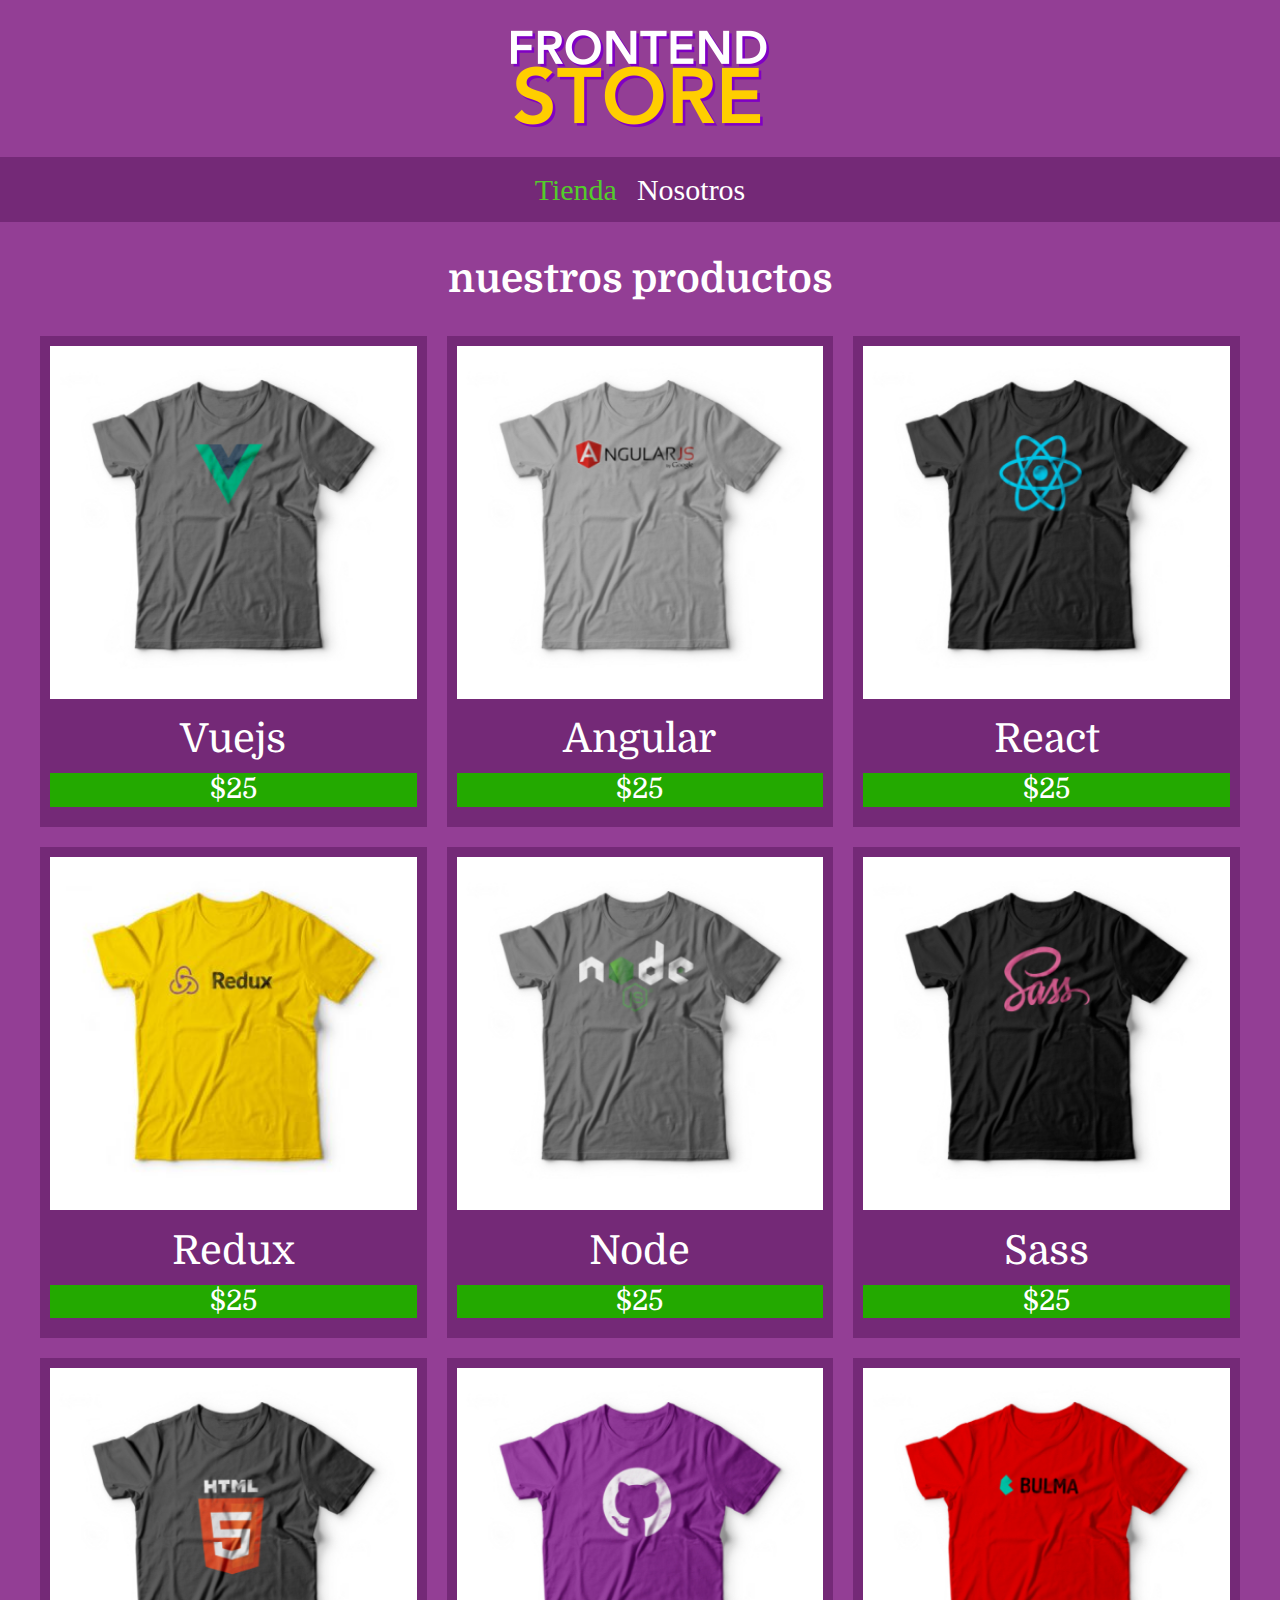
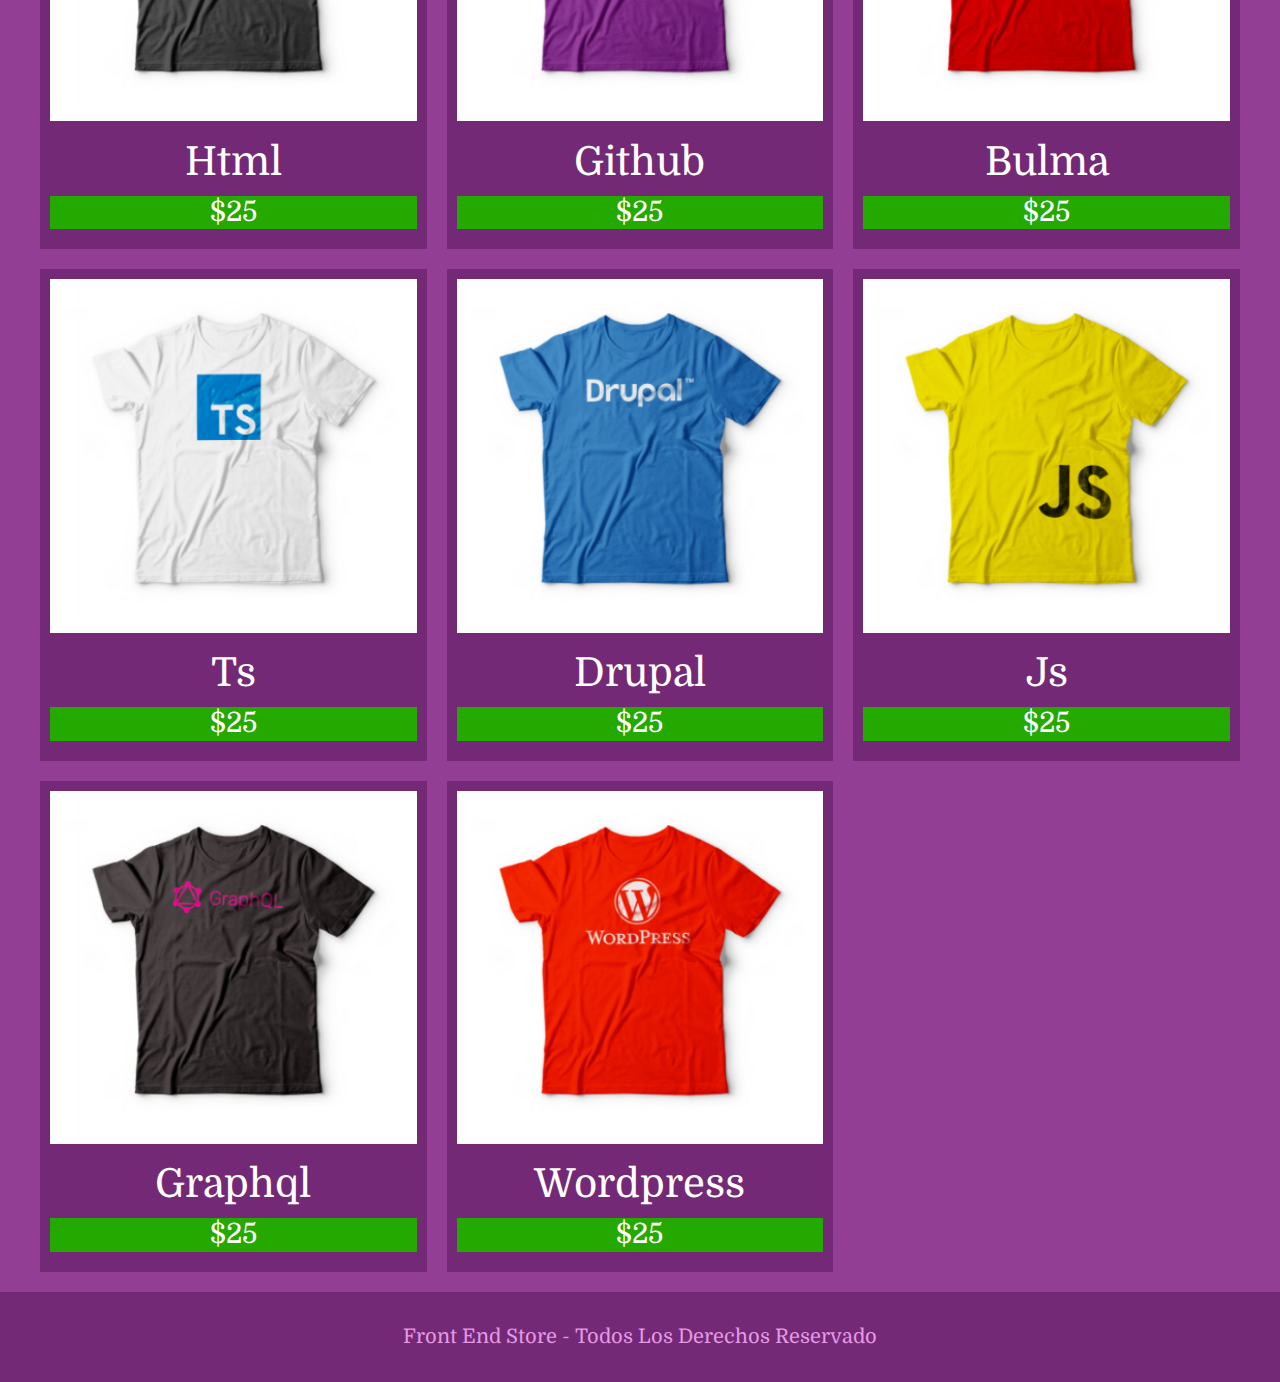
==== index.html @ a5ae7e07 "v1.9 se reparo el codigo de productos" ====
<!doctype html>
<html lang="en">
<head>
    <meta charset="UTF-8">
    <meta name="viewport"
          content="width=device-width, user-scalable=no, initial-scale=1.0, maximum-scale=1.0, minimum-scale=1.0">
    <meta http-equiv="X-UA-Compatible" content="ie=edge">
    <title>TiendaKbrona</title>
    <link rel="stylesheet" href="css/normalize.css">
    <link rel="preconnect" href="https://fonts.googleapis.com">
    <link rel="preconnect" href="https://fonts.gstatic.com" crossorigin>
    <link href="https://fonts.googleapis.com/css2?family=Domine:wght@400..700&display=swap" rel="stylesheet">
    <link rel="stylesheet" href="css/style.css">

</head>
<body>
    <header class="header">
        <a href="index.html"></a>
        <img class="header_logo" src="img/logo.png" alt="Logotipo">
    </header>
    <nav class="navegacion">
        <a class="navegacion__enlace navegacion__enlace--activo" href="index.html">tienda</a>
        <a class="navegacion__enlace" href="nosotros.html">nosotros</a>
    </nav>
    <main class="contenedor">
        <h1>nuestros productos</h1>
<!--        inicon de grid-->
        <div class="grid">
<!--            inicion de productos-->
            <div class="producto">
                <a href="producto.html">
                    <img class="producto__imagen" src="img/1.jpg" alt="camisa">
                    <div class="producto__informacion">
                        <p class="producto__nombre">Vuejs</p>
                        <p class="producto__precio">$25</p>
                    </div>
                </a>
            </div> <!--.producto-->
            <div class="producto">
                <a href="producto.html">
                    <img class="producto__imagen" src="img/2.jpg" alt="camisa">
                    <div class="producto__informacion">
                        <p class="producto__nombre">angular</p>
                        <p class="producto__precio">$25</p>
                    </div>
                </a>
            </div> <!--.producto-->
            <div class="producto">
                <a href="producto.html">
                    <img class="producto__imagen" src="img/3.jpg" alt="camisa">
                    <div class="producto__informacion">
                        <p class="producto__nombre">react</p>
                        <p class="producto__precio">$25</p>
                    </div>
                </a>
            </div> <!--.producto-->
            <div class="producto">
                <a href="producto.html">
                    <img class="producto__imagen" src="img/4.jpg" alt="camisa">
                    <div class="producto__informacion">
                        <p class="producto__nombre">redux</p>
                        <p class="producto__precio">$25</p>
                    </div>
                </a>
            </div> <!--.producto-->
            <div class="producto">
                <a href="producto.html">
                    <img class="producto__imagen" src="img/5.jpg" alt="camisa">
                    <div class="producto__informacion">
                        <p class="producto__nombre">node</p>
                        <p class="producto__precio">$25</p>
                    </div>
                </a>
            </div> <!--.producto-->
            <div class="producto">
                <a href="producto.html">
                    <img class="producto__imagen" src="img/6.jpg" alt="camisa">
                    <div class="producto__informacion">
                        <p class="producto__nombre">sass</p>
                        <p class="producto__precio">$25</p>
                    </div>
                </a>
            </div> <!--.producto-->
            <div class="producto">
                <a href="producto.html">
                    <img class="producto__imagen" src="img/7.jpg" alt="camisa">
                    <div class="producto__informacion">
                        <p class="producto__nombre">html</p>
                        <p class="producto__precio">$25</p>
                    </div>
                </a>
            </div> <!--.producto-->
            <div class="producto">
                <a href="producto.html">
                    <img class="producto__imagen" src="img/8.jpg" alt="camisa">
                    <div class="producto__informacion">
                        <p class="producto__nombre">github</p>
                        <p class="producto__precio">$25</p>
                    </div>
                </a>
            </div> <!--.producto-->
            <div class="producto">
                <a href="producto.html">
                    <img class="producto__imagen" src="img/9.jpg" alt="camisa">
                    <div class="producto__informacion">
                        <p class="producto__nombre">bulma</p>
                        <p class="producto__precio">$25</p>
                    </div>
                </a>
            </div> <!--.producto-->
            <div class="producto">
                <a href="producto.html">
                    <img class="producto__imagen" src="img/10.jpg" alt="camisa">
                    <div class="producto__informacion">
                        <p class="producto__nombre">ts</p>
                        <p class="producto__precio">$25</p>
                    </div>
                </a>
            </div> <!--.producto-->
            <div class="producto">
                <a href="producto.html">
                    <img class="producto__imagen" src="img/11.jpg" alt="camisa">
                    <div class="producto__informacion">
                        <p class="producto__nombre">drupal</p>
                        <p class="producto__precio">$25</p>
                    </div>
                </a>
            </div> <!--.producto-->
            <div class="producto">
                <a href="producto.html">
                    <img class="producto__imagen" src="img/12.jpg" alt="camisa">
                    <div class="producto__informacion">
                        <p class="producto__nombre">js</p>
                        <p class="producto__precio">$25</p>
                    </div>
                </a>
            </div> <!--.producto-->
            <div class="producto">
                <a href="producto.html">
                    <img class="producto__imagen" src="img/13.jpg" alt="camisa">
                    <div class="producto__informacion">
                        <p class="producto__nombre">graphql</p>
                        <p class="producto__precio">$25</p>
                    </div>
                </a>
            </div> <!--.producto-->
            <div class="producto">
                <a href="producto.html">
                    <img class="producto__imagen" src="img/14.jpg" alt="camisa">
                    <div class="producto__informacion">
                        <p class="producto__nombre">wordpress</p>
                        <p class="producto__precio">$25</p>
                    </div>
                </a>
            </div> <!--.producto-->
<!--            fin de productos-->
<!--             fin de grid-->
        </div>
    </main>
    <footer class="footer">
        <p class="footer_text">Front end store - Todos los derechos reservado</p>
    </footer>
</body>
</html>
---- css/style.css ----
:root{
    --fondo: #ca79ca;
    --fondo1: #933e95;
    --fondo2: #742977;
    --fondo3: #e499e4;
    --fondo4: #e499e4;
    --complemento1: #53cc2b;
    --complemento2: #23a900;
    --complemento3: #b2ffb0;
    --resaltado1: #b2ffb0;
    --resaltado2: #004a00;
}
/* apply a natural box layout model to all elements, but allowing components to change */
html {
    box-sizing: border-box;
    font-size: 62.5%;
}
*, *:before, *:after {
    box-sizing: inherit;
}
body{
    background-color: var(--fondo1);
    font-size: 1.5rem;
    line-height: 1.5;
}
 p{
    font-size: 1.8rem;
 }
 a{
     text-decoration: none;
 }
 img{
     max-width: 100%;
 }
 .contenedor{
     max-width: 120rem;
     margin: 0 auto;
     text-align: center;
 }
 /*default color*/
 h1,h2,h3,p{
     color: white;

     font-family: "Domine", serif;
     font-optical-sizing: auto;
     /*font-weight: <weight>;*/
     font-style: normal;

 }
 h1 {
     font-size: 4rem;
 }
 h2{
     font-size: 3.2rem;
 }
 h3{
     font-size: 2.4rem;
 }
/* header*/
.header{
    display: flex;
    justify-content: center;
}
.footer{
    background-color: var(--fondo2);
    padding: 1rem 0;
    margin-top: 2rem;
    text-align: center;

}
.footer_text{
    color: var(--fondo4);
    font-size: 2rem;
    text-transform: capitalize;
}
.header_logo{
    margin: 3rem 0;
}
/** Navegacion n**/
.navegacion{
    background-color: var(--fondo2);
    padding: 1rem;
    display: flex;
    justify-content: center;
    gap: 2rem;
    text-transform: capitalize;
}
.navegacion__enlace{
    color: white;
    font-size: 3rem;
}
.navegacion__enlace--activo,
.navegacion__enlace:hover{
    color: var(--complemento1);
    background-color: var(--fondo2);
}
/* grid*/
.grid{
    display: grid;
    grid-template-columns: repeat(2, 1fr);
    gap: 2rem;
    /*column-gap: 2rem;*/
    /*row-gap: 2rem;*/
}
@media (min-width: 768px){
    .grid{
        grid-template-columns: repeat(3, 1fr);

    }
}
/* productos */
.producto{
    background-color: var(--fondo2);
    padding: 1rem;
}
.producto__imagen{
    width: 100%;
}
.producto__informacion{

}
.producto__nombre{
    font-size: 4rem;
}
.producto__precio{
    font-size: 2.8rem;
    background-color: var(--complemento2);
}
.producto__precio:hover{
    background-color: var(--resaltado1);
    color: var(--resaltado2);
}

.producto__precio,
.producto__nombre{
    margin: 1rem 0;
    text-transform: capitalize;
    text-align: center;
    line-height: 1.2;
}
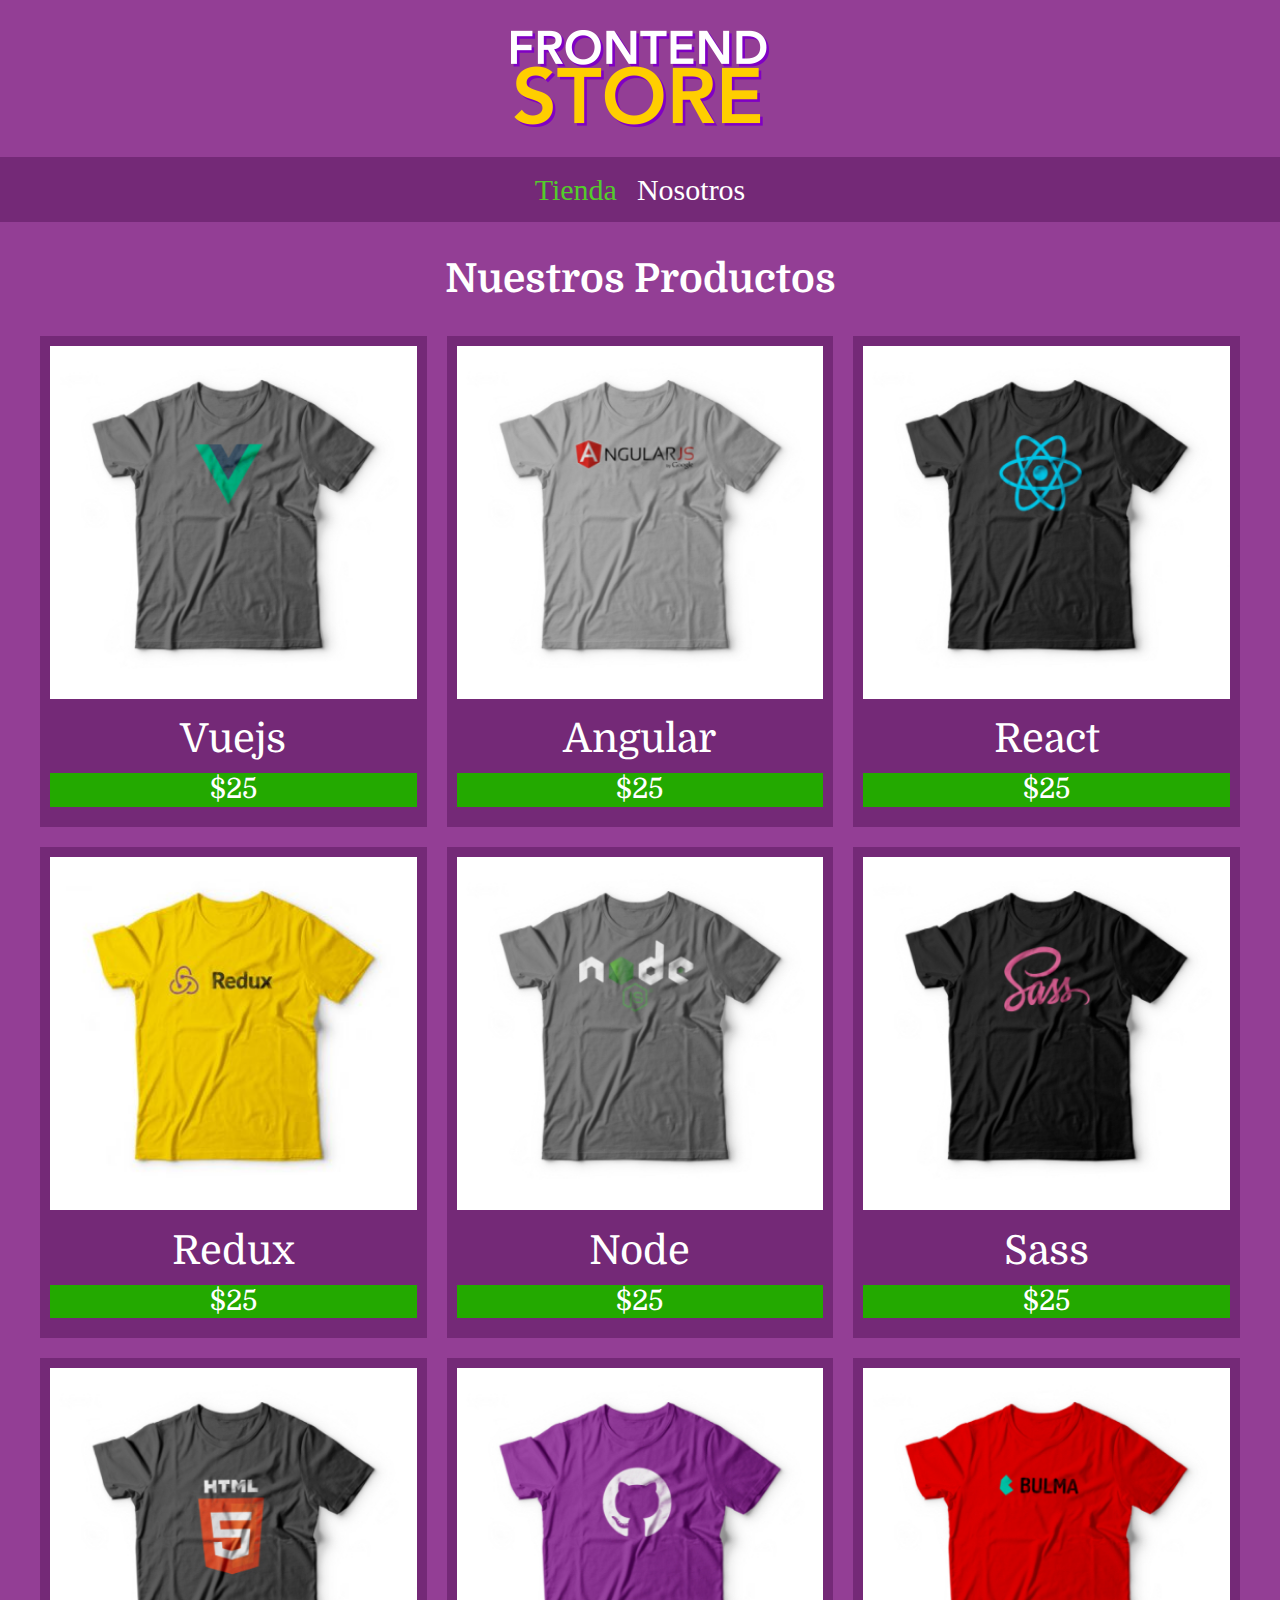
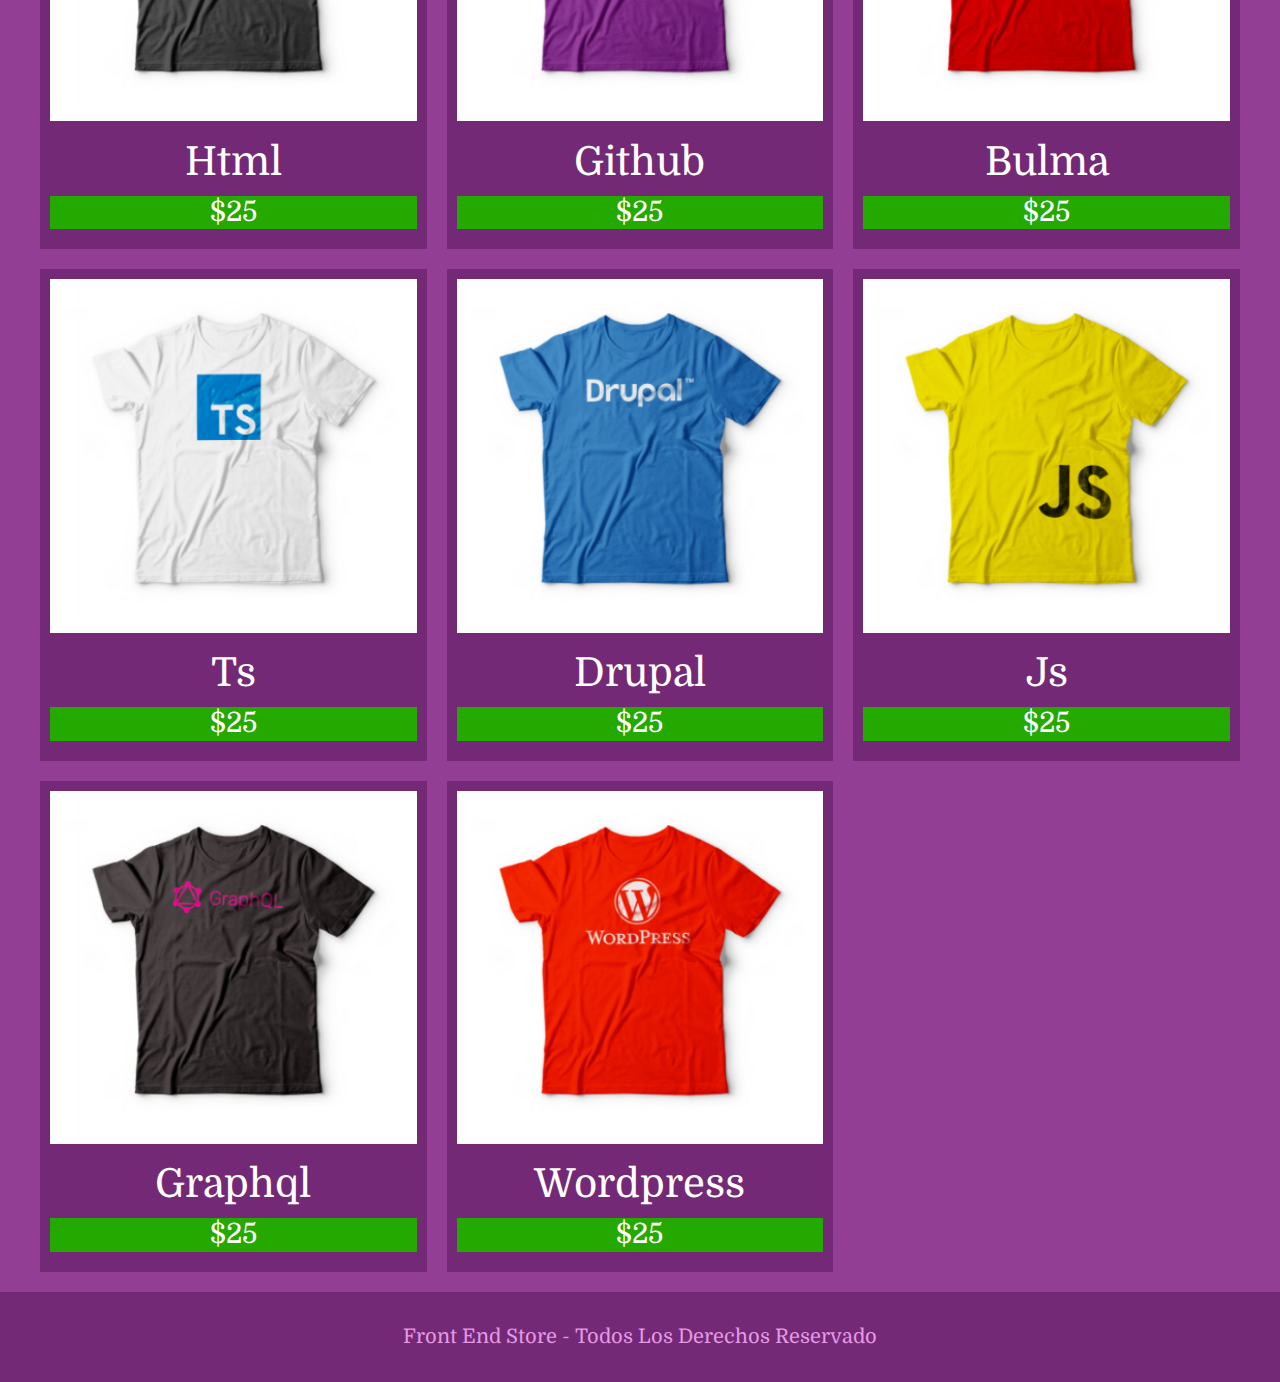
==== commit 9d9e2daa: "v1.0.1 se arreglo media querie en telefono" ====
--- a/index.html
+++ b/index.html
@@ -23,7 +23,7 @@
         <a class="navegacion__enlace" href="nosotros.html">nosotros</a>
     </nav>
     <main class="contenedor">
-        <h1>nuestros productos</h1>
+        <h1 class="tts">nuestros productos</h1>
 <!--        inicon de grid-->
         <div class="grid">
 <!--            inicion de productos-->
--- a/css/style.css
+++ b/css/style.css
@@ -36,6 +36,7 @@
      max-width: 120rem;
      margin: 0 auto;
      text-align: center;
+     text-transform: capitalize;
  }
  /*default color*/
  h1,h2,h3,p{
@@ -107,6 +108,23 @@
         grid-template-columns: repeat(3, 1fr);
 
     }
+    .producto__nombre{
+        font-size: 4rem;
+    }
+    .producto__precio{
+        font-size: 2.8rem;
+    }
+}
+@media (max-width: 400px){
+    .producto__nombre{
+        font-size: 2.5rem;
+    }
+    .producto__precio{
+        font-size: 1.9rem;
+    }
+    .tts{
+        font-size: 3rem;
+    }
 }
 /* productos */
 .producto{
@@ -120,10 +138,10 @@
 
 }
 .producto__nombre{
-    font-size: 4rem;
+    /*font-size: 2rem;*/
 }
 .producto__precio{
-    font-size: 2.8rem;
+    /*font-size: 2.8rem;*/
     background-color: var(--complemento2);
 }
 .producto__precio:hover{
@@ -134,7 +152,6 @@
 .producto__precio,
 .producto__nombre{
     margin: 1rem 0;
-    text-transform: capitalize;
     text-align: center;
     line-height: 1.2;
 }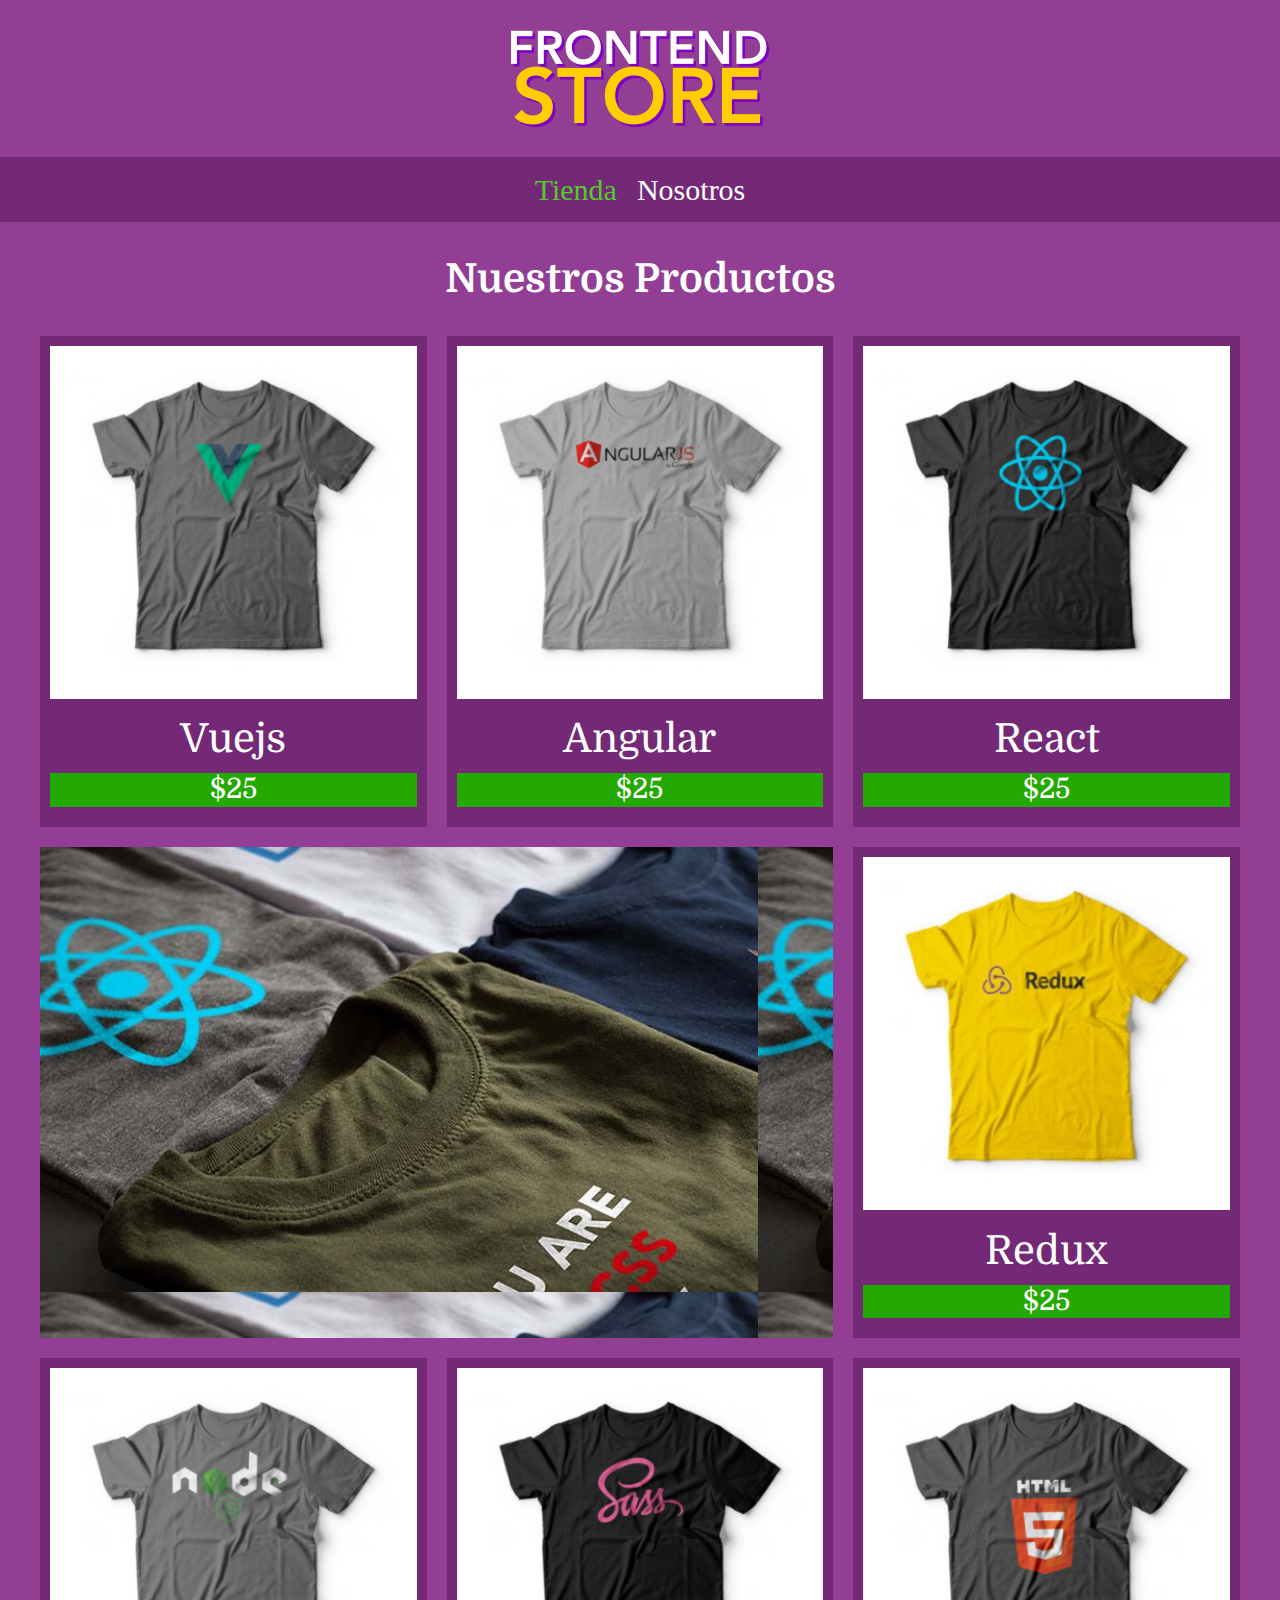
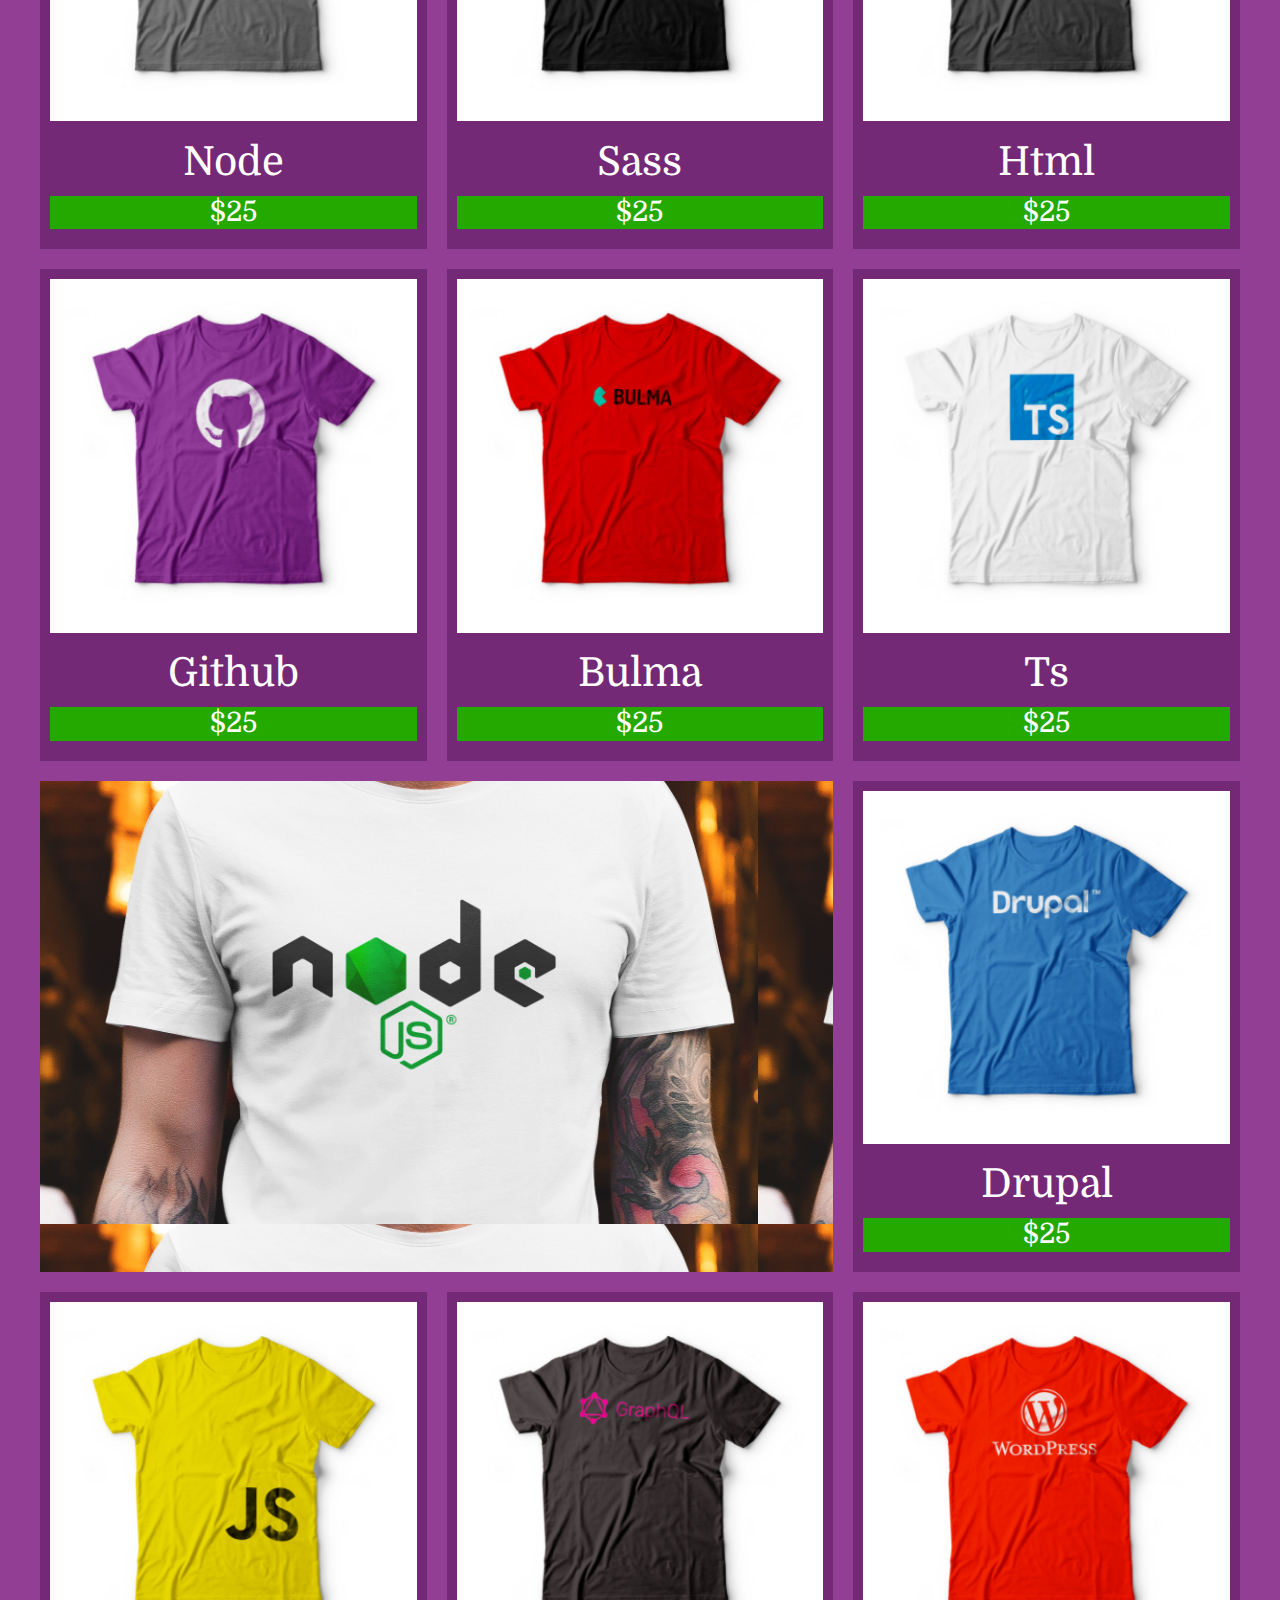
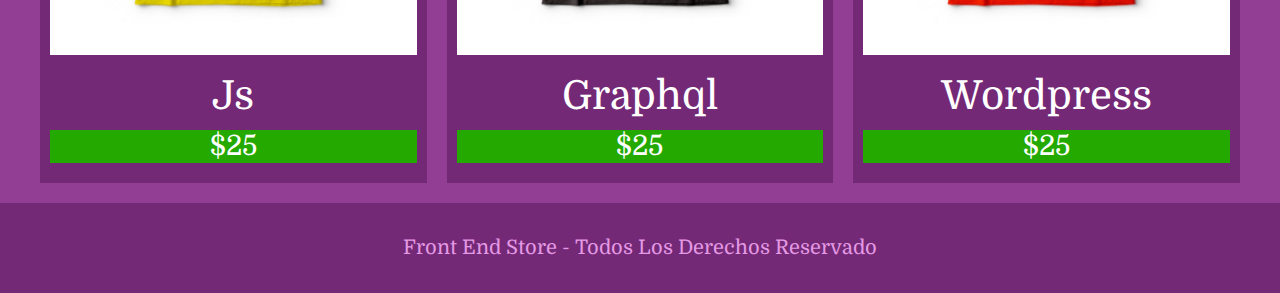
==== commit 5d319525: "v1.0.2 se arreglaron los graficos" ====
--- a/index.html
+++ b/index.html
@@ -154,6 +154,8 @@
                 </a>
             </div> <!--.producto-->
 <!--            fin de productos-->
+            <div class="grafico grafico--camisas"></div>
+            <div class="grafico grafico--node"></div>
 <!--             fin de grid-->
         </div>
     </main>
--- a/css/style.css
+++ b/css/style.css
@@ -154,4 +154,26 @@
     margin: 1rem 0;
     text-align: center;
     line-height: 1.2;
-}+}
+/*graficos*/
+.grafico{
+    min-height: 30rem;
+}
+.grafico--camisas{
+    grid-row: 2/3;
+    grid-column: 1/3;
+    background-image: url("../img/grafico1.jpg");
+
+}
+.grafico--node{
+    grid-row: 5/6;
+
+    grid-column: 1/3;
+    background-image: url("../img/grafico2.jpg");
+}
+@media (min-width: 768px){
+    .grafico--node{
+        grid-row: 5/6;
+        grid-column: 1/3;
+    }
+}
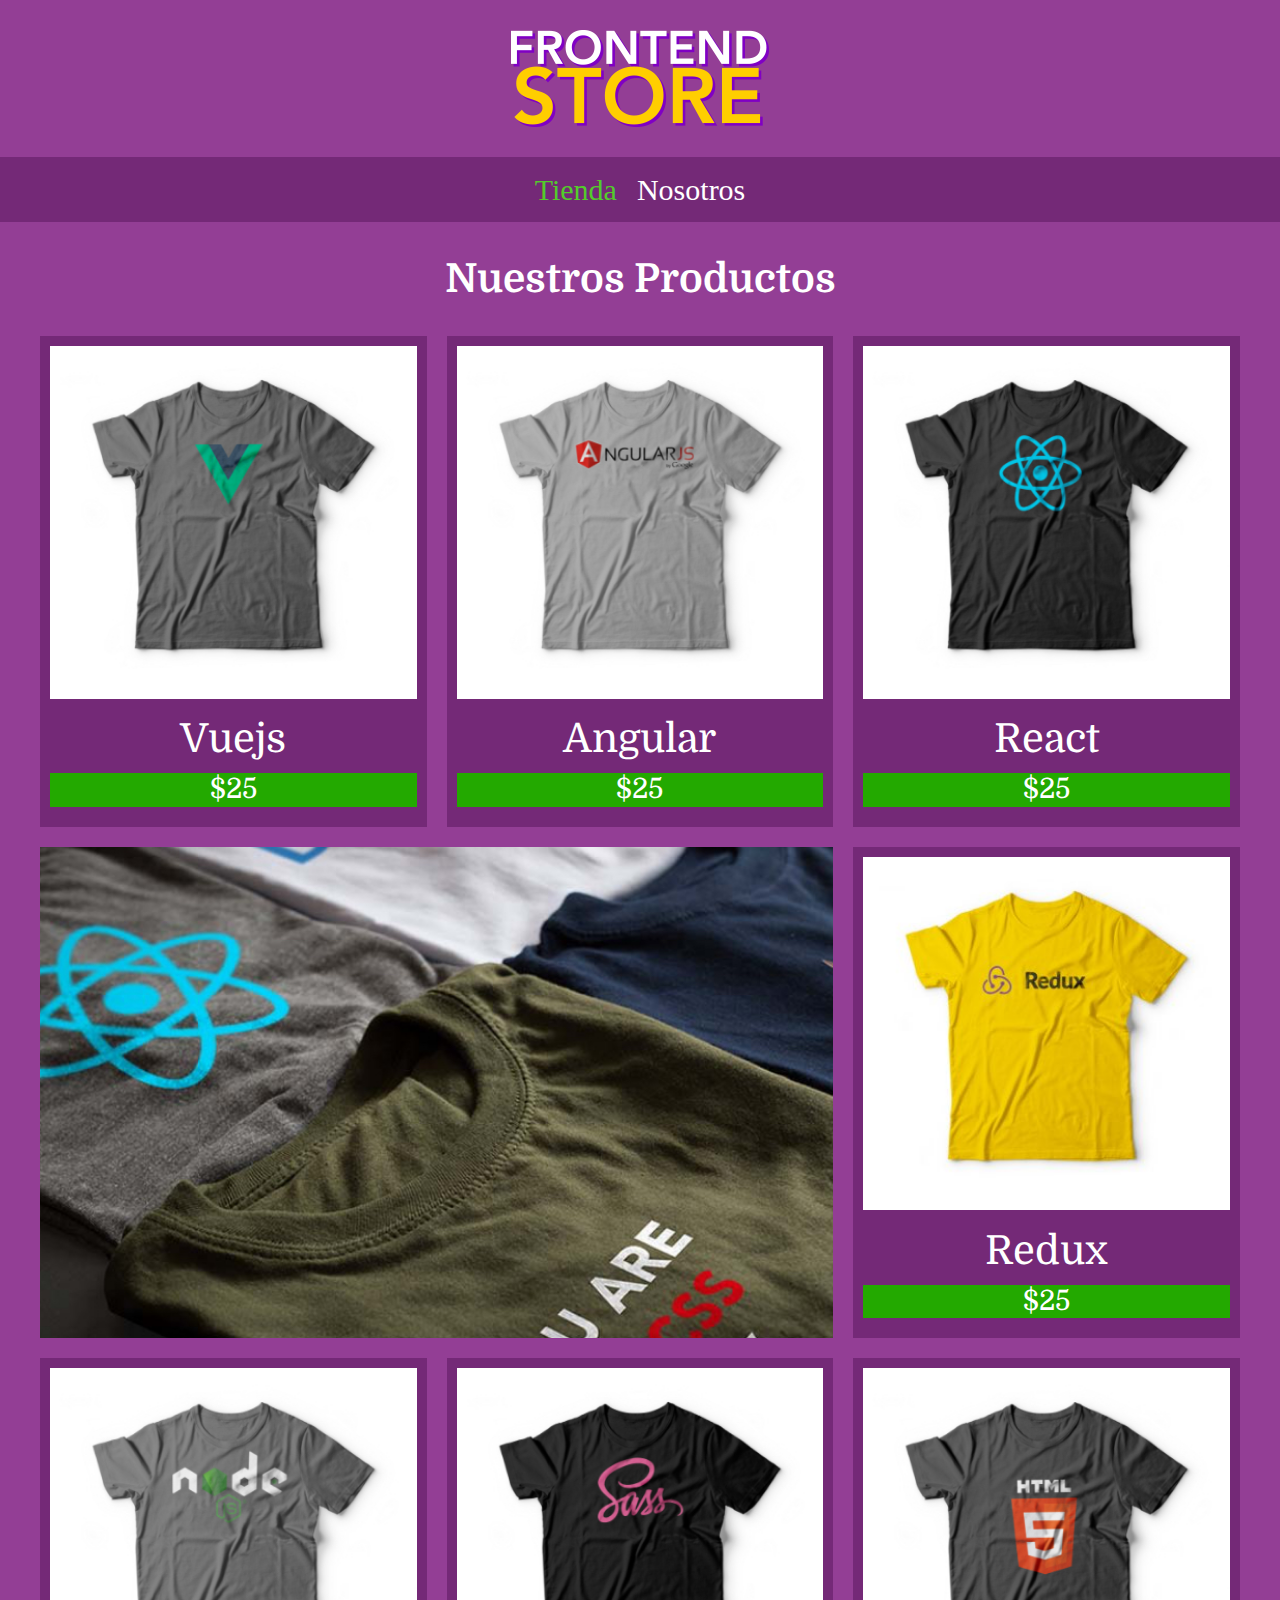
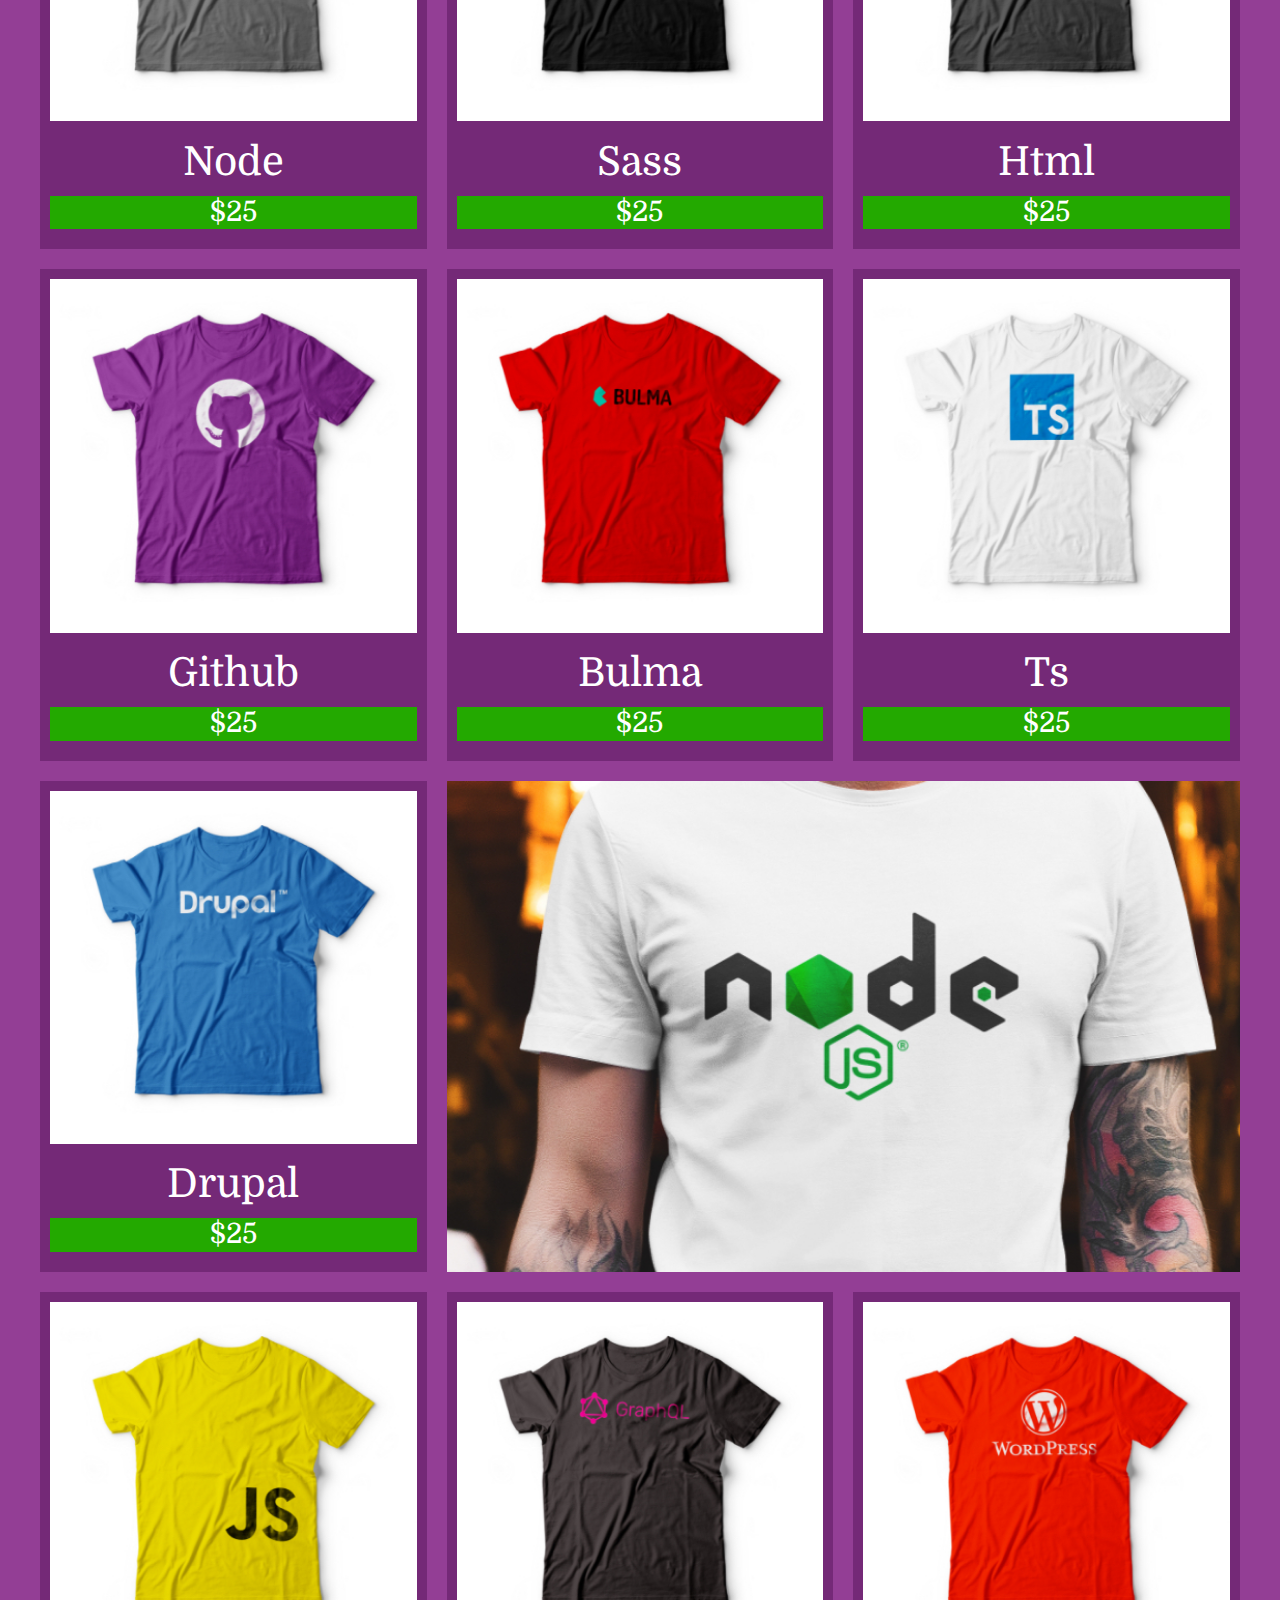
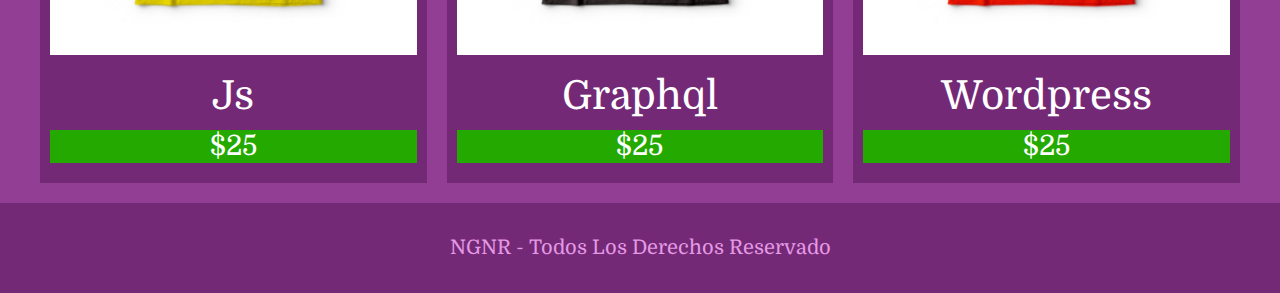
==== commit 520b0f05: "v1.0.3 se movieron las imagenes de graficos" ====
--- a/index.html
+++ b/index.html
@@ -160,7 +160,7 @@
         </div>
     </main>
     <footer class="footer">
-        <p class="footer_text">Front end store - Todos los derechos reservado</p>
+        <p class="footer_text">NGNR - Todos los derechos reservado</p>
     </footer>
 </body>
 </html>--- a/css/style.css
+++ b/css/style.css
@@ -158,22 +158,34 @@
 /*graficos*/
 .grafico{
     min-height: 30rem;
+    background-repeat: no-repeat;
+    background-size: cover;
 }
 .grafico--camisas{
-    grid-row: 2/3;
-    grid-column: 1/3;
     background-image: url("../img/grafico1.jpg");
 
 }
+@media (max-width: 400px){
+    .grafico--camisas{
+        grid-row: 2/3;
+        grid-column: 1/3;
+    }
+    .grafico--node{
+        grid-row: 7/8;
+        grid-column: 1/3;
+    }
+}
 .grafico--node{
-    grid-row: 5/6;
 
-    grid-column: 1/3;
     background-image: url("../img/grafico2.jpg");
 }
 @media (min-width: 768px){
-    .grafico--node{
-        grid-row: 5/6;
+    .grafico--camisas{
+        grid-row: 2/3;
         grid-column: 1/3;
     }
+    .grafico--node{
+        grid-column: 2/4;
+        grid-row: 5/6;
+    }
 }
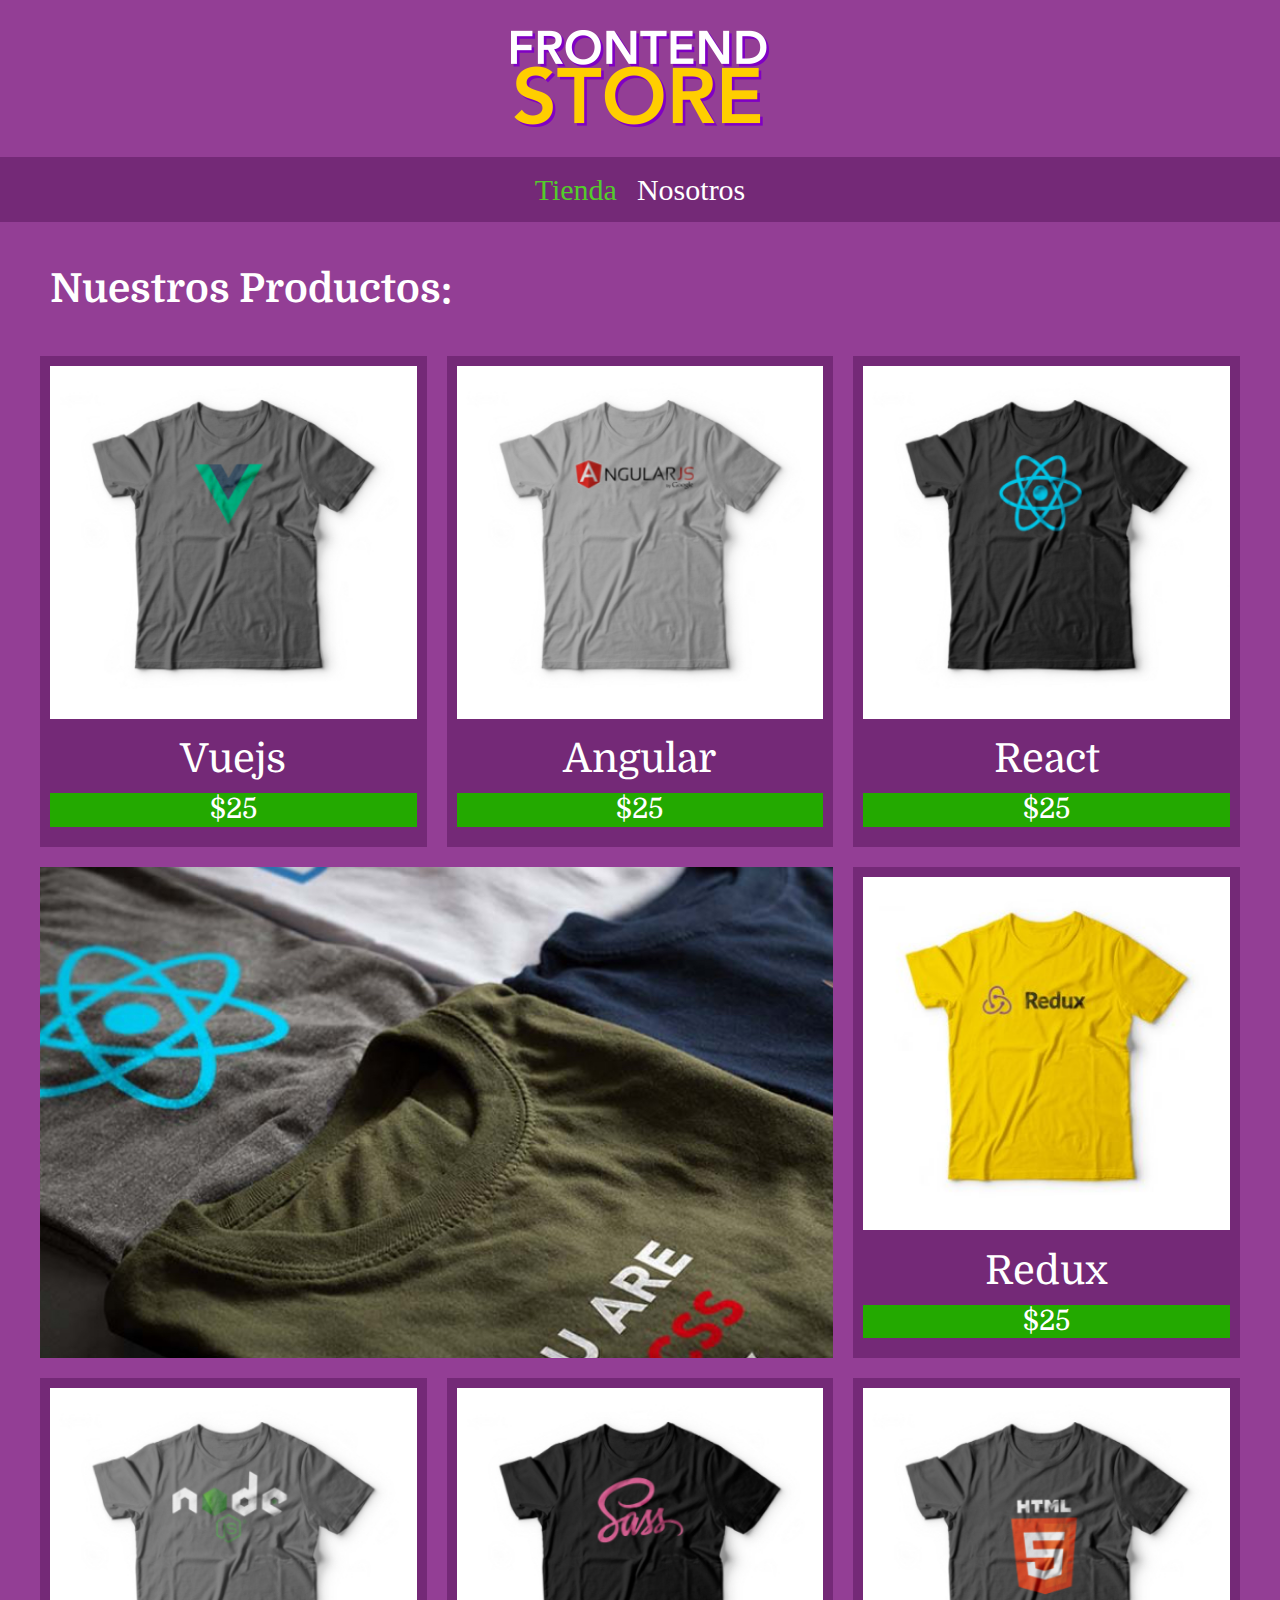
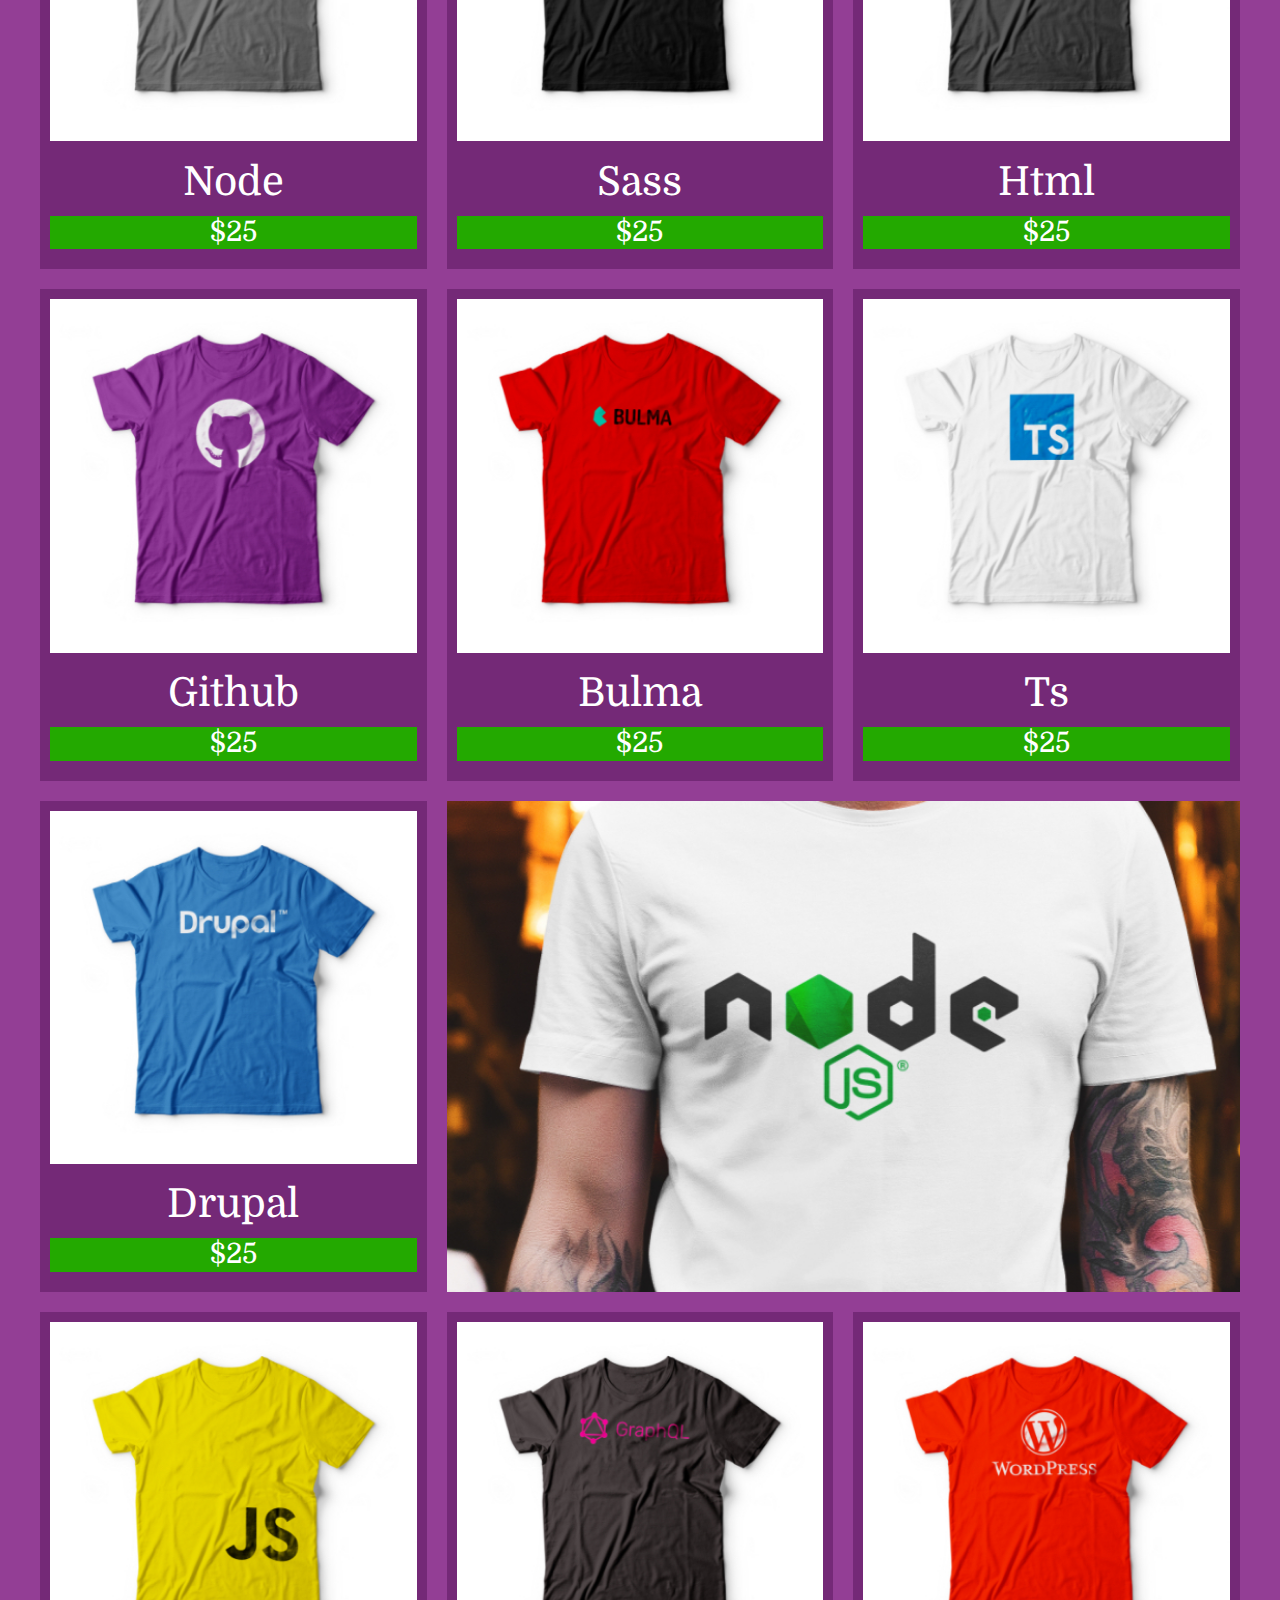
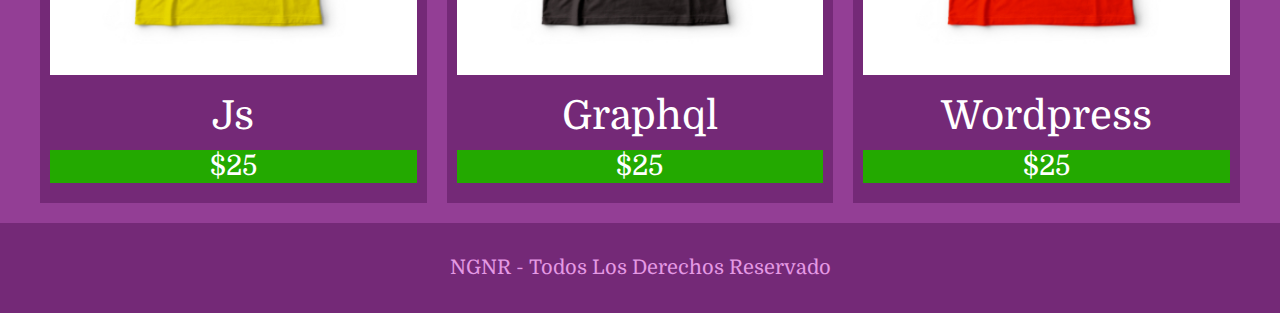
==== commit 1c45206c: "v1.0.4 se comenzo a trabajar nosotros" ====
--- a/index.html
+++ b/index.html
@@ -23,7 +23,7 @@
         <a class="navegacion__enlace" href="nosotros.html">nosotros</a>
     </nav>
     <main class="contenedor">
-        <h1 class="tts">nuestros productos</h1>
+        <h1 class="tts">nuestros productos:</h1>
 <!--        inicon de grid-->
         <div class="grid">
 <!--            inicion de productos-->
--- a/css/style.css
+++ b/css/style.css
@@ -35,13 +35,11 @@
  .contenedor{
      max-width: 120rem;
      margin: 0 auto;
-     text-align: center;
      text-transform: capitalize;
  }
  /*default color*/
  h1,h2,h3,p{
      color: white;
-
      font-family: "Domine", serif;
      font-optical-sizing: auto;
      /*font-weight: <weight>;*/
@@ -50,6 +48,7 @@
  }
  h1 {
      font-size: 4rem;
+     padding: 1rem;
  }
  h2{
      font-size: 3.2rem;
@@ -165,7 +164,7 @@
     background-image: url("../img/grafico1.jpg");
 
 }
-@media (max-width: 400px){
+@media (max-width: 765px){
     .grafico--camisas{
         grid-row: 2/3;
         grid-column: 1/3;
@@ -189,3 +188,28 @@
         grid-row: 5/6;
     }
 }
+/* nosotros estilos*/
+.nosotros{
+    display: grid;
+    grid-template-rows: repeat(2, auto);
+}
+@media (min-width: 768px ){
+    .nosotros{
+        grid-template-columns: repeat(2, 1fr);
+        column-gap: 2rem;
+    }
+}
+
+.nosotros__imagen{
+    grid-row: 1/2;
+    width: 100% ;
+}
+@media (min-width: 768px ){
+    .nosotros__imagen{
+        grid-column: 2/3;
+    }
+}
+.bloques{
+
+}
+
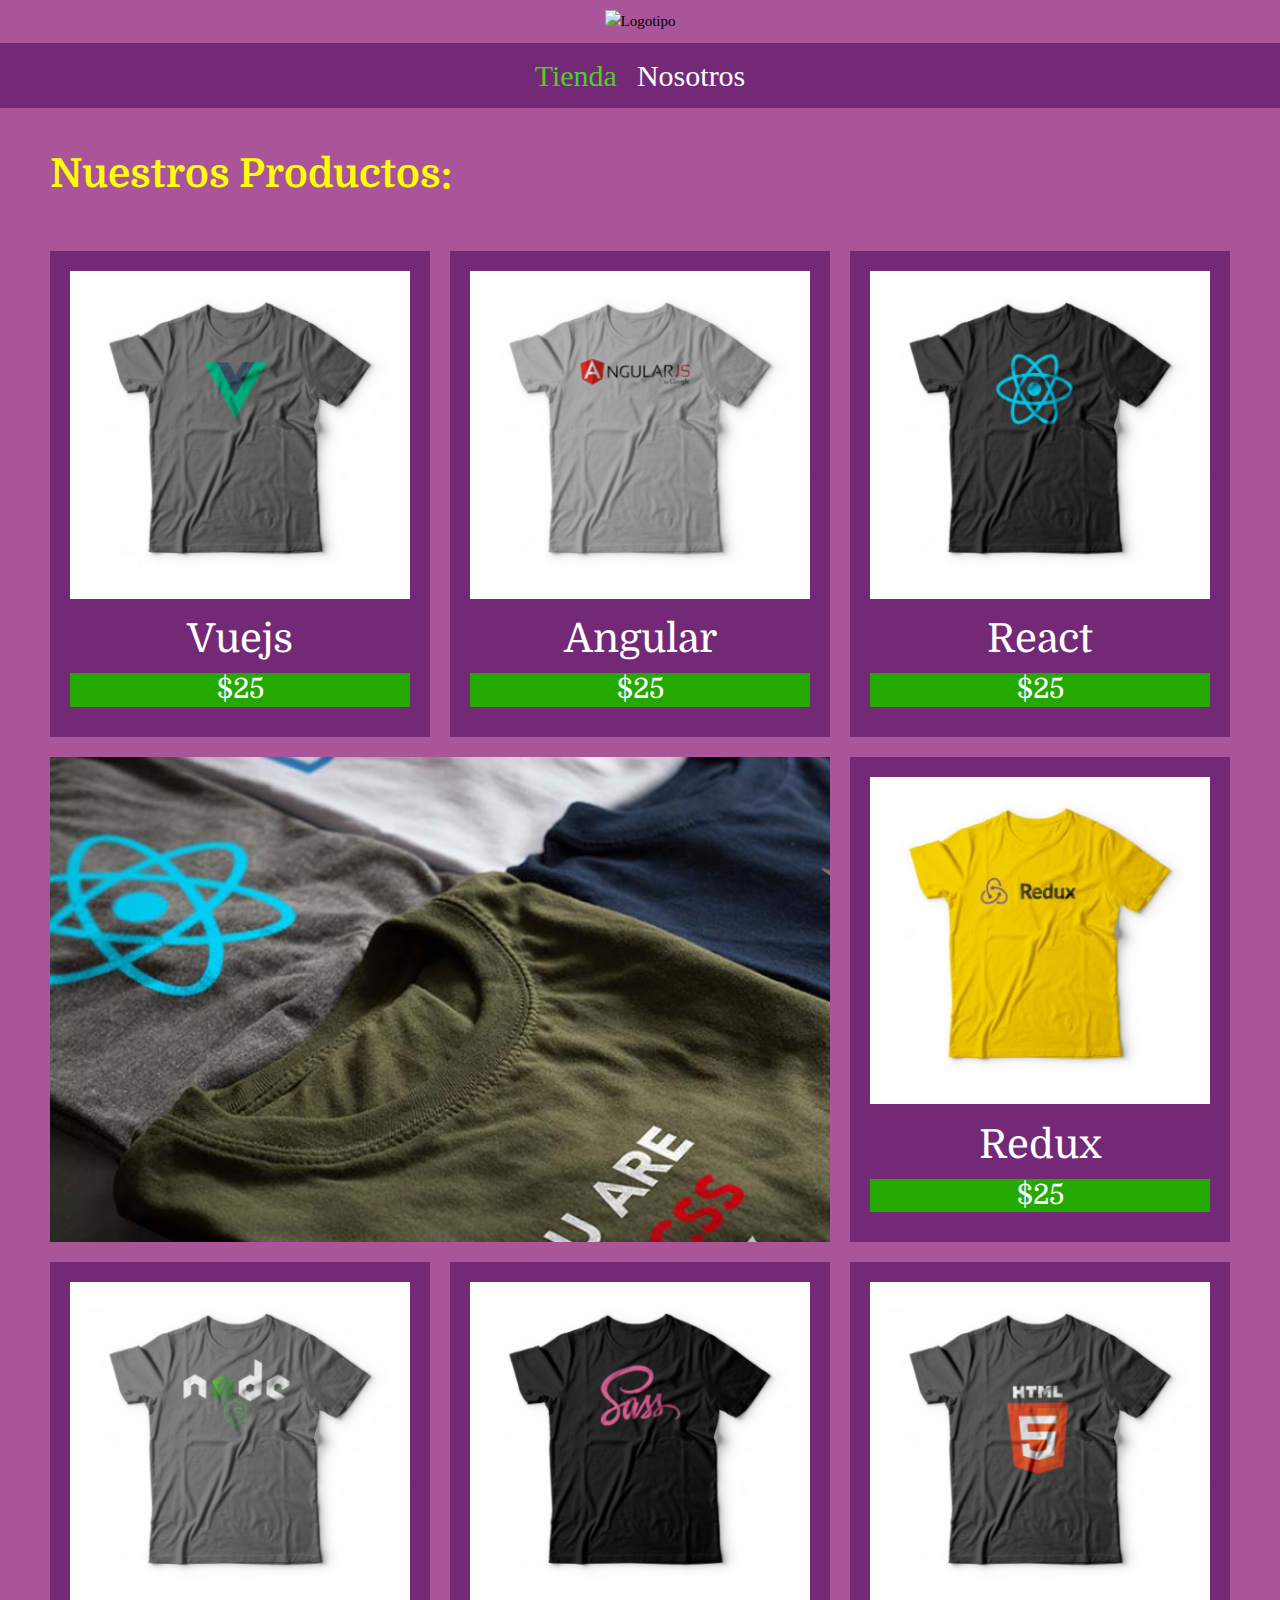
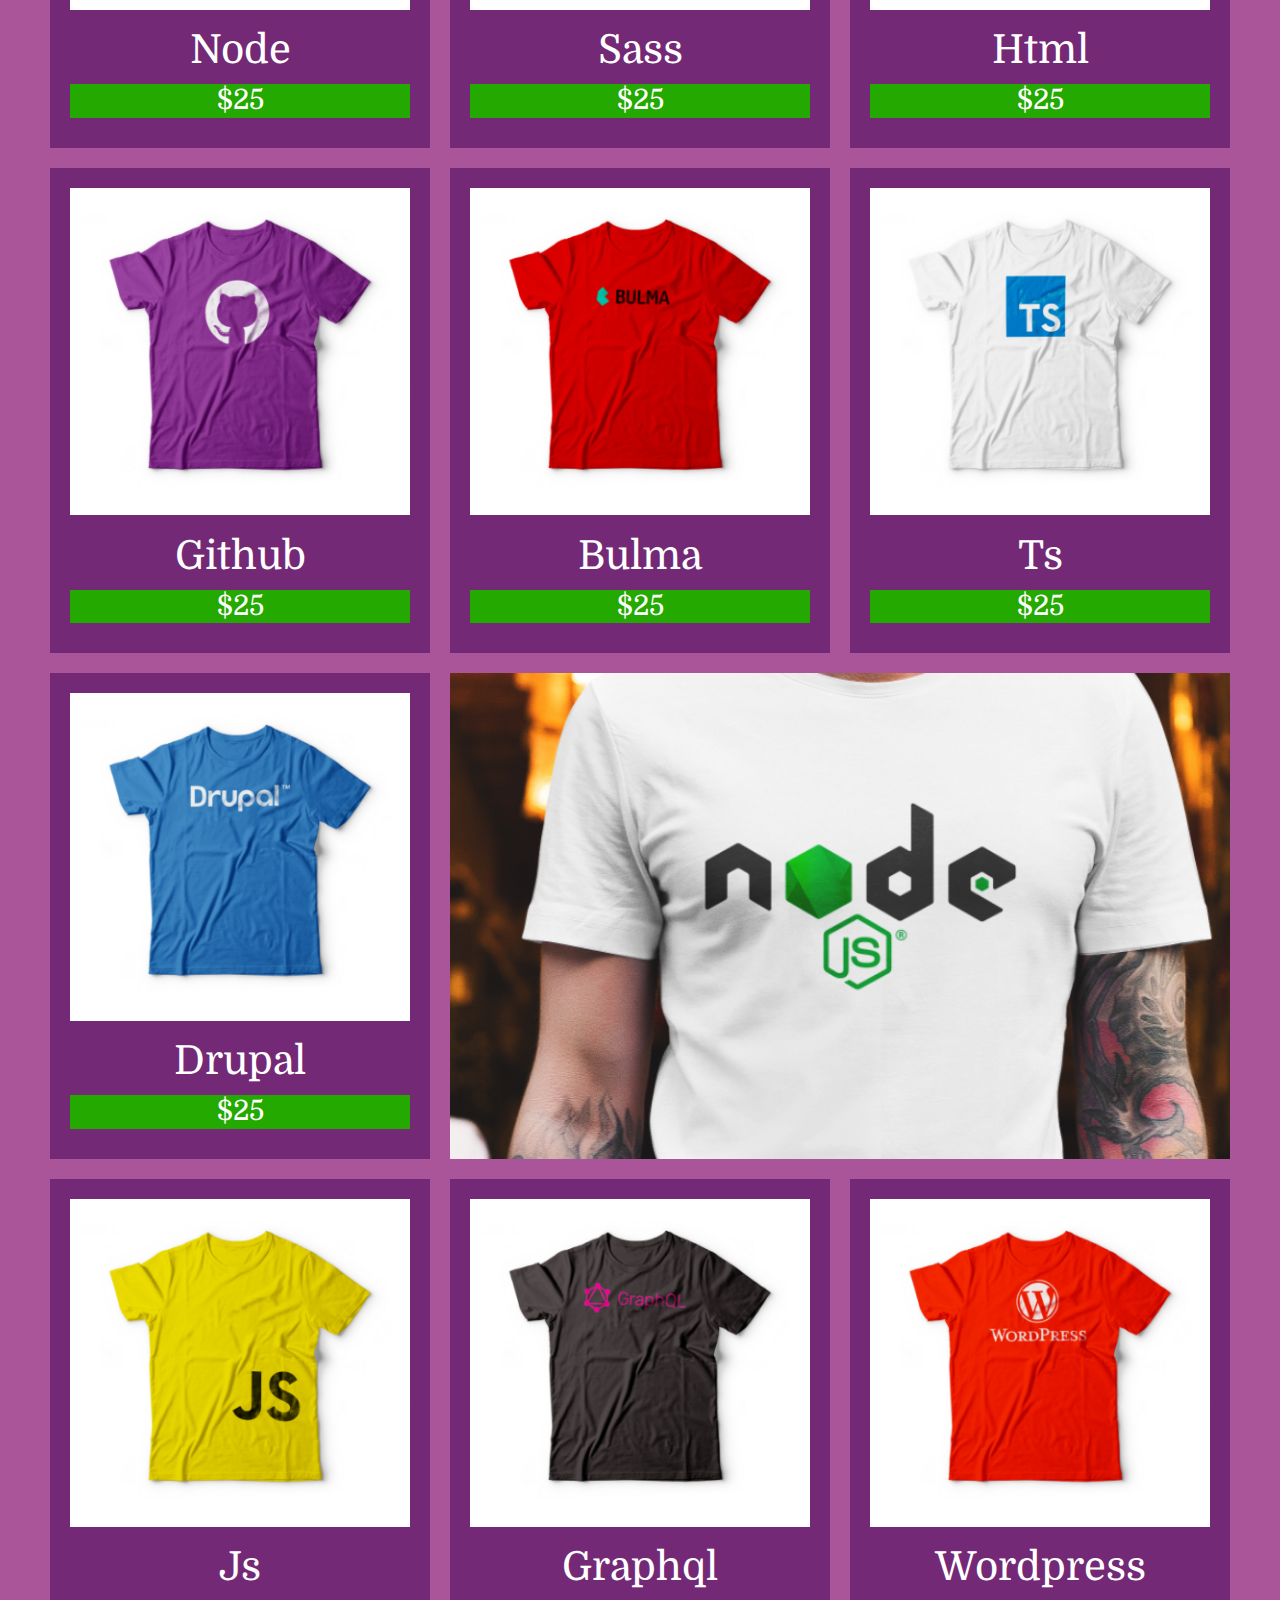
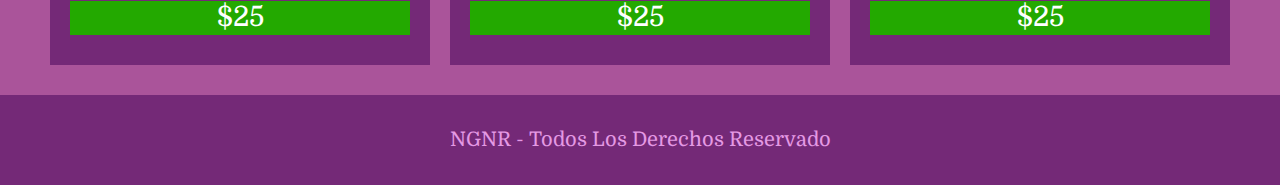
==== commit 6a5313de: "v1.0.8 se actualizo logotipo" ====
--- a/index.html
+++ b/index.html
@@ -16,7 +16,7 @@
 <body>
     <header class="header">
         <a href="index.html"></a>
-        <img class="header_logo" src="img/logo.png" alt="Logotipo">
+        <img class="header_logo" src="img/void.jpeg" alt="Logotipo">
     </header>
     <nav class="navegacion">
         <a class="navegacion__enlace navegacion__enlace--activo" href="index.html">tienda</a>
--- a/css/style.css
+++ b/css/style.css
@@ -9,6 +9,8 @@
     --complemento3: #b2ffb0;
     --resaltado1: #b2ffb0;
     --resaltado2: #004a00;
+    --resaltado3: #ffff00;
+    --parrafo: #ffffa2;
 }
 /* apply a natural box layout model to all elements, but allowing components to change */
 html {
@@ -19,12 +21,13 @@
     box-sizing: inherit;
 }
 body{
-    background-color: var(--fondo1);
+    background-color: #aa549a;
     font-size: 1.5rem;
     line-height: 1.5;
 }
  p{
     font-size: 1.8rem;
+     color: white;
  }
  a{
      text-decoration: none;
@@ -32,6 +35,7 @@
  img{
      max-width: 100%;
  }
+
  .contenedor{
      max-width: 120rem;
      margin: 0 auto;
@@ -39,22 +43,24 @@
  }
  /*default color*/
  h1,h2,h3,p{
-     color: white;
      font-family: "Domine", serif;
      font-optical-sizing: auto;
      /*font-weight: <weight>;*/
      font-style: normal;
-
  }
  h1 {
      font-size: 4rem;
      padding: 1rem;
+     color: var(--resaltado3);
  }
  h2{
      font-size: 3.2rem;
+     color: var(--resaltado3);
+
  }
  h3{
      font-size: 2.4rem;
+     color: var(--resaltado3);
  }
 /* header*/
 .header{
@@ -74,7 +80,7 @@
     text-transform: capitalize;
 }
 .header_logo{
-    margin: 3rem 0;
+    margin: 1rem 0;
 }
 /** Navegacion n**/
 .navegacion{
@@ -92,13 +98,13 @@
 .navegacion__enlace--activo,
 .navegacion__enlace:hover{
     color: var(--complemento1);
-    background-color: var(--fondo2);
 }
 /* grid*/
 .grid{
     display: grid;
     grid-template-columns: repeat(2, 1fr);
     gap: 2rem;
+    padding: 1rem;
     /*column-gap: 2rem;*/
     /*row-gap: 2rem;*/
 }
@@ -128,7 +134,7 @@
 /* productos */
 .producto{
     background-color: var(--fondo2);
-    padding: 1rem;
+    padding: 2rem;
 }
 .producto__imagen{
     width: 100%;
@@ -192,6 +198,7 @@
 .nosotros{
     display: grid;
     grid-template-rows: repeat(2, auto);
+    padding: 2rem;
 }
 @media (min-width: 768px ){
     .nosotros{
@@ -210,6 +217,32 @@
     }
 }
 .bloques{
-
-}
-
+    display: grid;
+    grid-template-columns: repeat(2, 1fr);
+    gap: 2rem;
+}
+@media (min-width: 768px ){
+    .bloques{
+        grid-template-columns: repeat(4, 1fr);
+        gap: 2rem;
+    }
+
+}
+.bloque{
+    text-align: center;
+
+}
+.bloque__imagen{
+    width: 100%;
+}
+.bloque__titulo{
+    margin: 0;
+}
+@media (max-width:765px ){
+    .comprar{
+        padding: 2rem;
+    }
+}
+.comprar__titulo{
+    padding-left: 2rem;
+}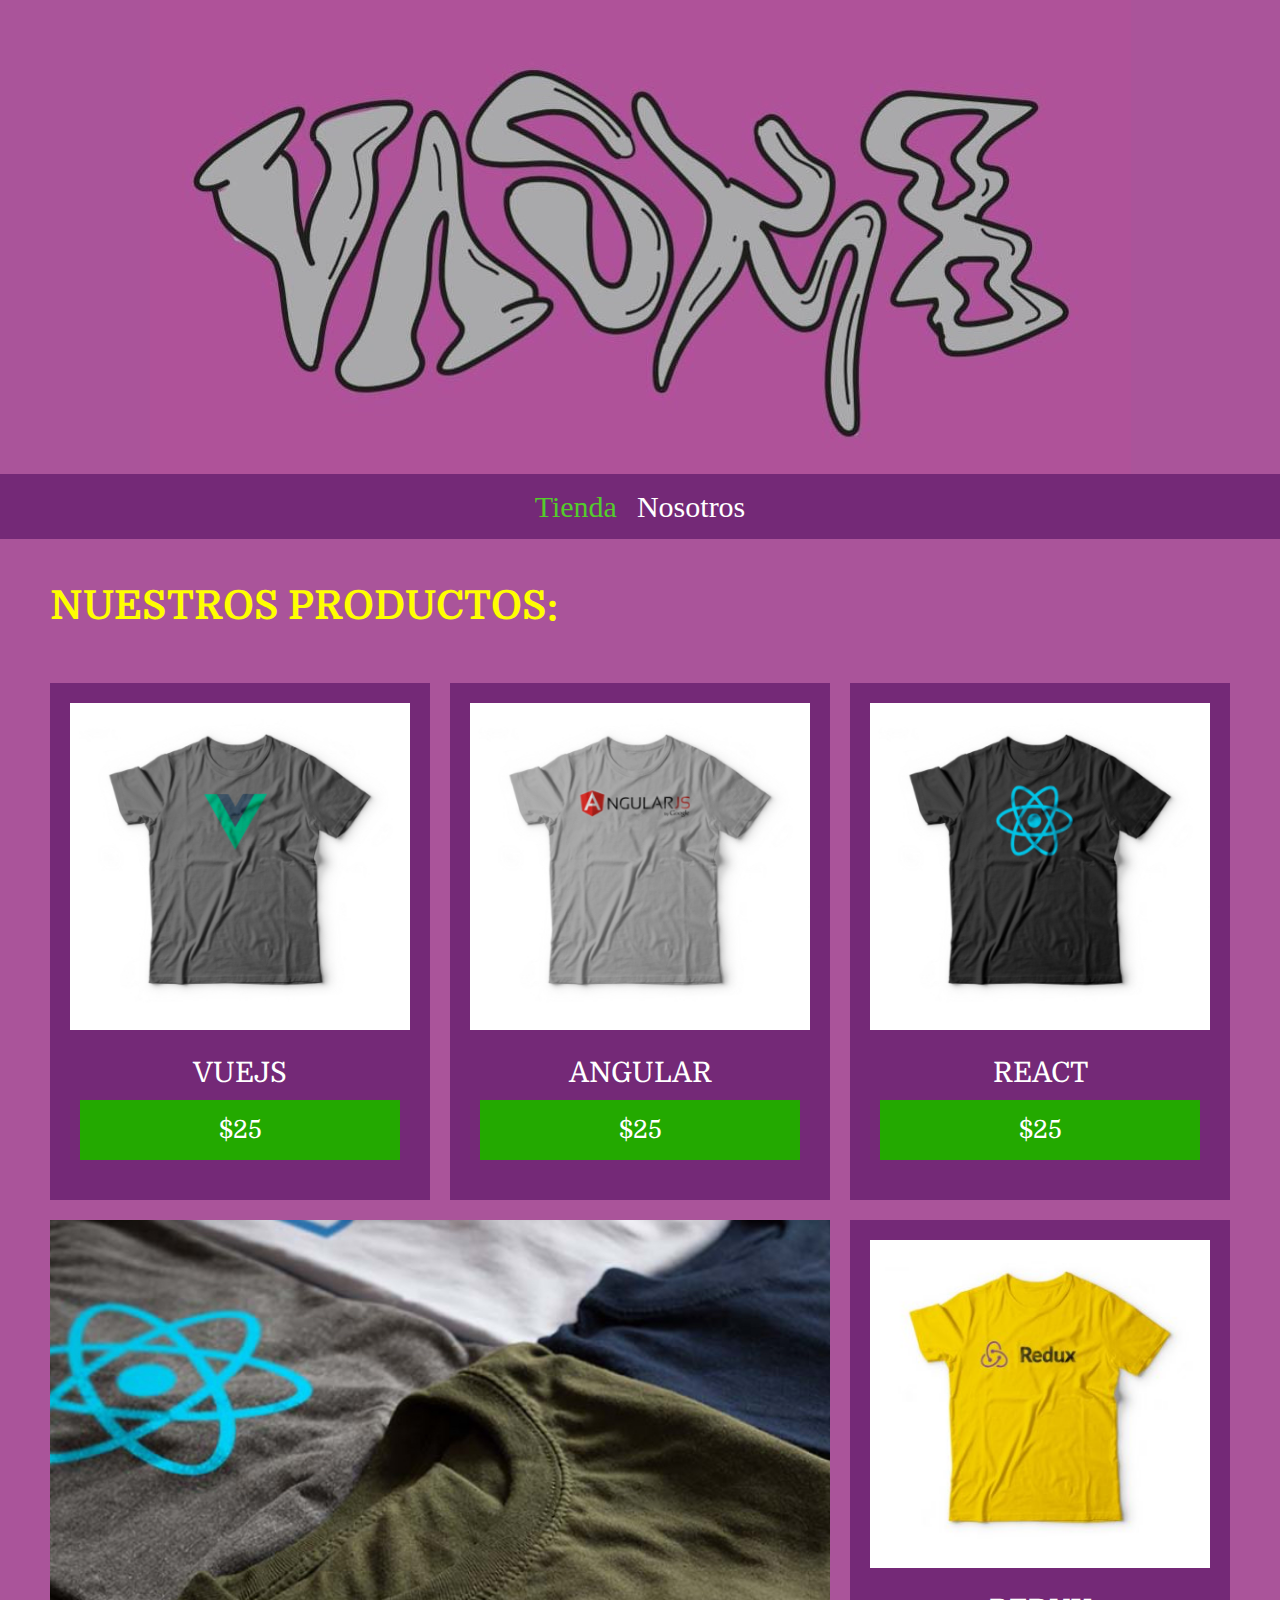
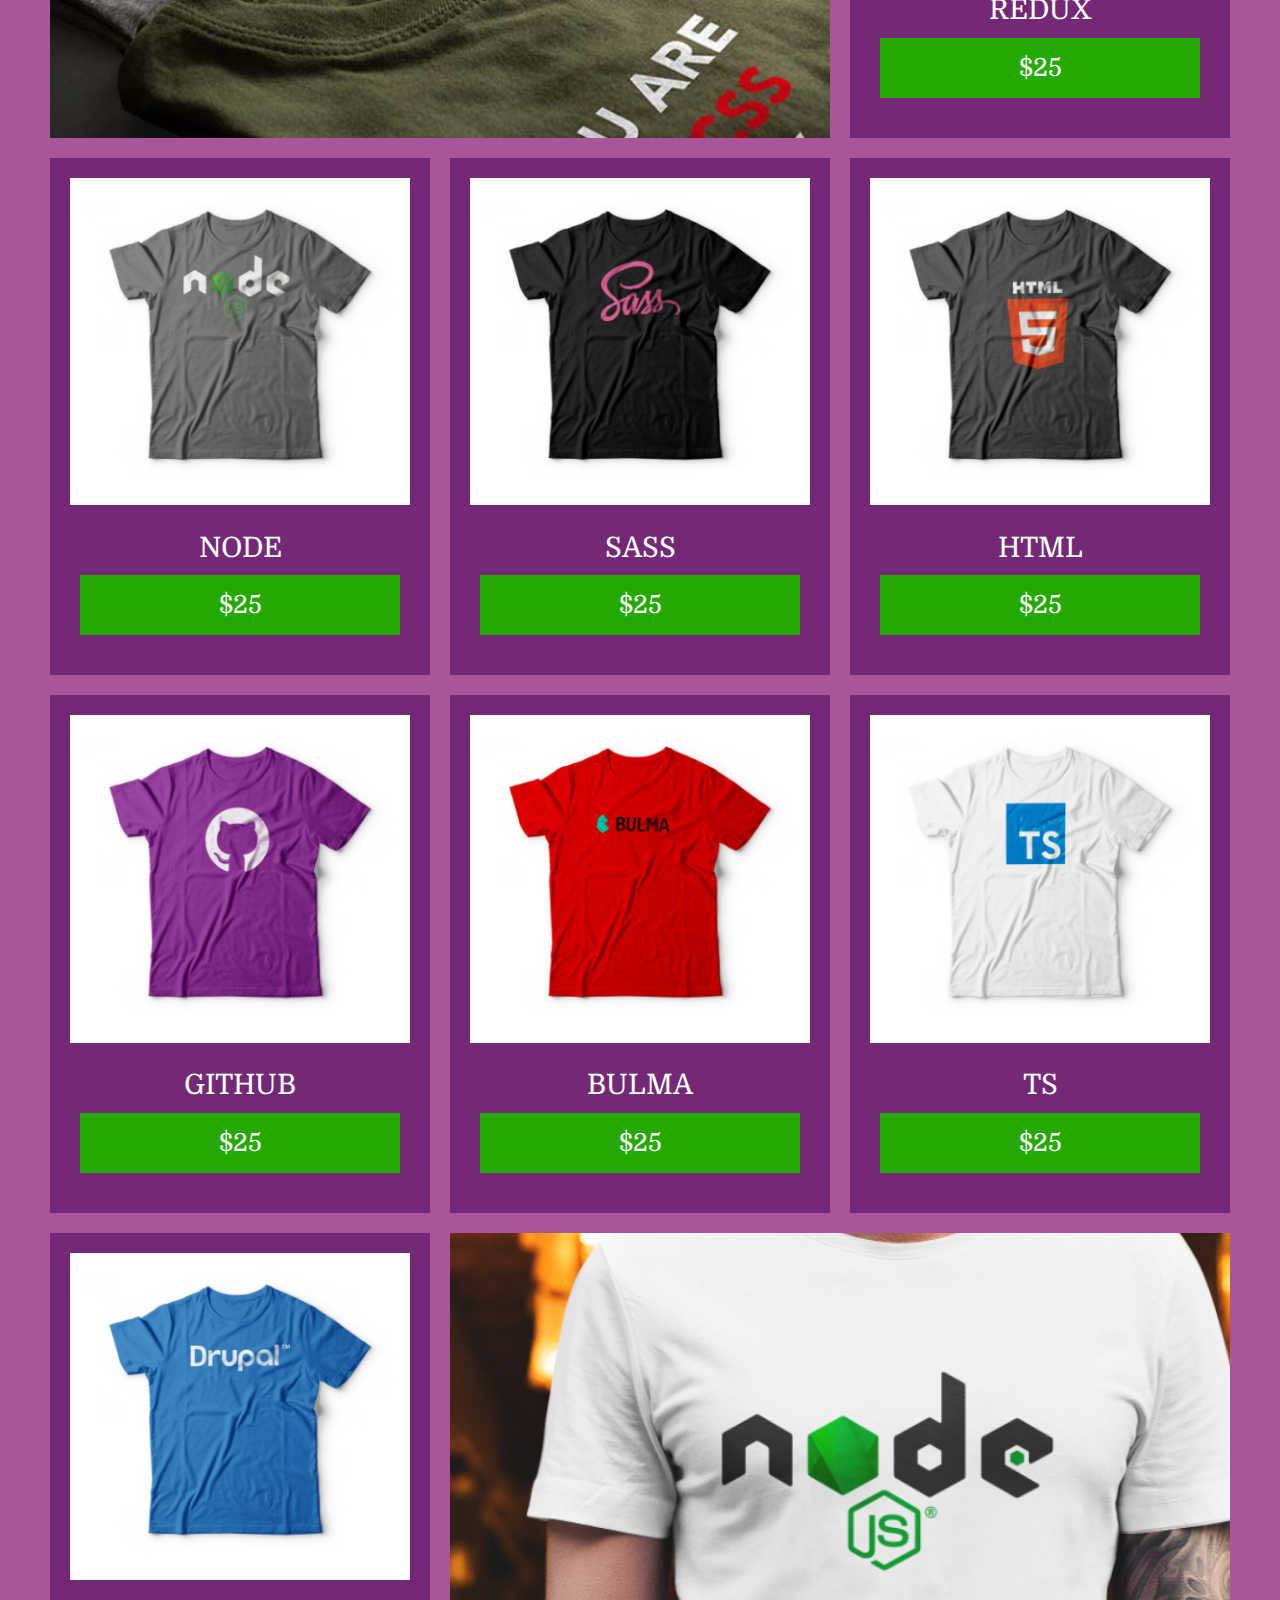
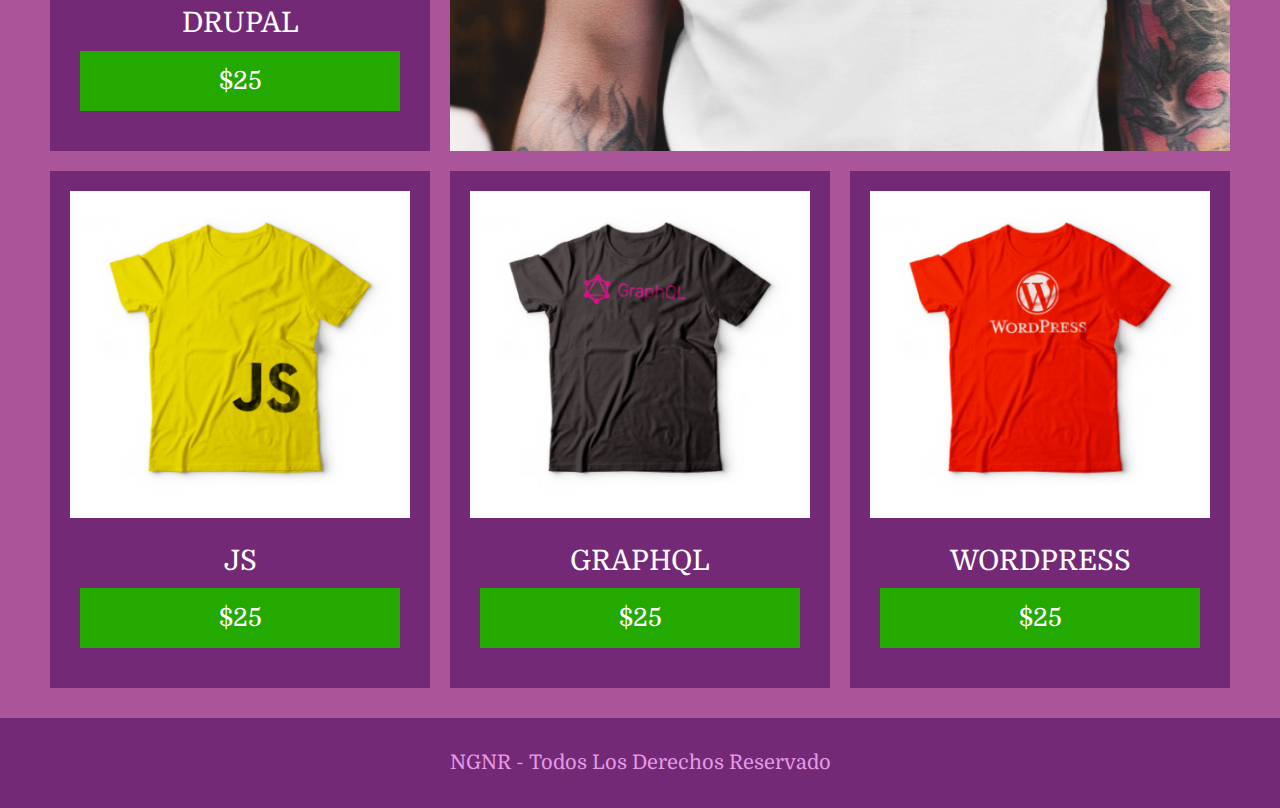
==== commit 0a1d4a20: "v1.0.0.6 se alinearon los productos conforme su dimension" ====
--- a/index.html
+++ b/index.html
@@ -23,7 +23,7 @@
         <a class="navegacion__enlace" href="nosotros.html">nosotros</a>
     </nav>
     <main class="contenedor">
-        <h1 class="tts">nuestros productos:</h1>
+        <h1 class="titulo">nuestros productos:</h1>
 <!--        inicon de grid-->
         <div class="grid">
 <!--            inicion de productos-->
--- a/css/style.css
+++ b/css/style.css
@@ -1,6 +1,5 @@
 :root{
-    --fondo: #ca79ca;
-    --fondo1: #933e95;
+    --fondo1: #aa549a;
     --fondo2: #742977;
     --fondo3: #e499e4;
     --fondo4: #e499e4;
@@ -21,7 +20,7 @@
     box-sizing: inherit;
 }
 body{
-    background-color: #aa549a;
+    background-color: var(--fondo1);
     font-size: 1.5rem;
     line-height: 1.5;
 }
@@ -32,14 +31,10 @@
  a{
      text-decoration: none;
  }
- img{
-     max-width: 100%;
- }
-
  .contenedor{
      max-width: 120rem;
      margin: 0 auto;
-     text-transform: capitalize;
+     text-transform: uppercase;
  }
  /*default color*/
  h1,h2,h3,p{
@@ -67,6 +62,9 @@
     display: flex;
     justify-content: center;
 }
+.header_logo{
+    max-width:100%;
+}
 .footer{
     background-color: var(--fondo2);
     padding: 1rem 0;
@@ -78,9 +76,6 @@
     color: var(--fondo4);
     font-size: 2rem;
     text-transform: capitalize;
-}
-.header_logo{
-    margin: 1rem 0;
 }
 /** Navegacion n**/
 .navegacion{
@@ -111,36 +106,40 @@
 @media (min-width: 768px){
     .grid{
         grid-template-columns: repeat(3, 1fr);
-
     }
     .producto__nombre{
-        font-size: 4rem;
+        font-size: 2.8rem;
     }
     .producto__precio{
-        font-size: 2.8rem;
-    }
-}
-@media (max-width: 400px){
+        font-size: 2.5rem;
+        padding: 1.5rem;
+    }
+}
+@media (max-width: 760px){
     .producto__nombre{
-        font-size: 2.5rem;
+        font-size: 2rem;
     }
     .producto__precio{
-        font-size: 1.9rem;
-    }
-    .tts{
+        font-size: 2rem;
+        padding: 1rem;
+    }
+    .titulo{
         font-size: 3rem;
     }
 }
 /* productos */
+
 .producto{
     background-color: var(--fondo2);
     padding: 2rem;
 }
 .producto__imagen{
-    width: 100%;
-}
-.producto__informacion{
-
+    max-width: 100%;
+}
+@media (min-width: 768px){
+    .producto__informacion{
+        padding: 1rem;
+    }
 }
 .producto__nombre{
     /*font-size: 2rem;*/
@@ -148,12 +147,12 @@
 .producto__precio{
     /*font-size: 2.8rem;*/
     background-color: var(--complemento2);
+    transition: .3s ease;
 }
 .producto__precio:hover{
     background-color: var(--resaltado1);
     color: var(--resaltado2);
 }
-
 .producto__precio,
 .producto__nombre{
     margin: 1rem 0;
@@ -168,7 +167,6 @@
 }
 .grafico--camisas{
     background-image: url("../img/grafico1.jpg");
-
 }
 @media (max-width: 765px){
     .grafico--camisas{
@@ -206,7 +204,6 @@
         column-gap: 2rem;
     }
 }
-
 .nosotros__imagen{
     grid-row: 1/2;
     width: 100% ;
@@ -223,17 +220,12 @@
 }
 @media (min-width: 768px ){
     .bloques{
-        grid-template-columns: repeat(4, 1fr);
+        grid-template-columns: repeat(2, 1fr);
         gap: 2rem;
     }
-
 }
 .bloque{
     text-align: center;
-
-}
-.bloque__imagen{
-    width: 100%;
 }
 .bloque__titulo{
     margin: 0;
@@ -242,7 +234,81 @@
     .comprar{
         padding: 2rem;
     }
+    .bloques{
+        grid-template-columns: repeat(1, 1fr);
+
+    }
 }
 .comprar__titulo{
     padding-left: 2rem;
+}
+
+/*pagina del producto*/
+
+@media (min-width: 1440px ){
+    /*.camisa{*/
+    /*    display: grid;*/
+    /*    grid-template-columns: repeat(2, 1fr);*/
+    /*    column-gap: 1rem;*/
+    /*}*/
+}
+.camisa{
+    display: grid;
+    grid-template-rows: repeat(2,1fr);
+    /*padding: 2rem;*/
+}
+.camisa__imagen{
+    width: 100%;
+}
+@media (min-width: 768px){
+    .camisa__imagen{
+        width: 100%;
+        /*padding: 2rem;*/
+    }
+}
+.formulario{
+    /*padding: 2rem;*/
+    /*display: grid;*/
+    /*grid-template-columns: repeat(2, 1fr);*/
+    gap: 1rem;
+    font-family: "Domine", serif;
+}
+.formulario__bloque{
+
+}
+.formulario__campo{
+    /*border-color: var(--fondo2);*/
+    /*border-width: 1rem;*/
+    /*border-style: solid;*/
+
+    border: 1rem solid var(--fondo2);
+    background-color: var(--resaltado1);
+    font-size: 2rem;
+    padding: 1rem;
+    gap: 2rem;
+    grid-row: 1/2;
+}
+@media (min-width: 768px ){
+    .formulario{
+        grid-template-columns: repeat(2,1fr);
+    }
+    .formulario__submit{
+        grid-column: 1/3;
+    }
+
+}
+.formulario__submit{
+    background-color: var(--complemento2);
+    color: white;
+    border: none;
+    font-size: 2rem;
+    padding: 2rem;
+    font-family: "Domine", serif;
+    transition: .3s ease;
+    /*grid-column: 1/3;*/
+}
+.formulario__submit:hover{
+    cursor: pointer;
+    color: black;
+    background-color: var(--complemento3);
 }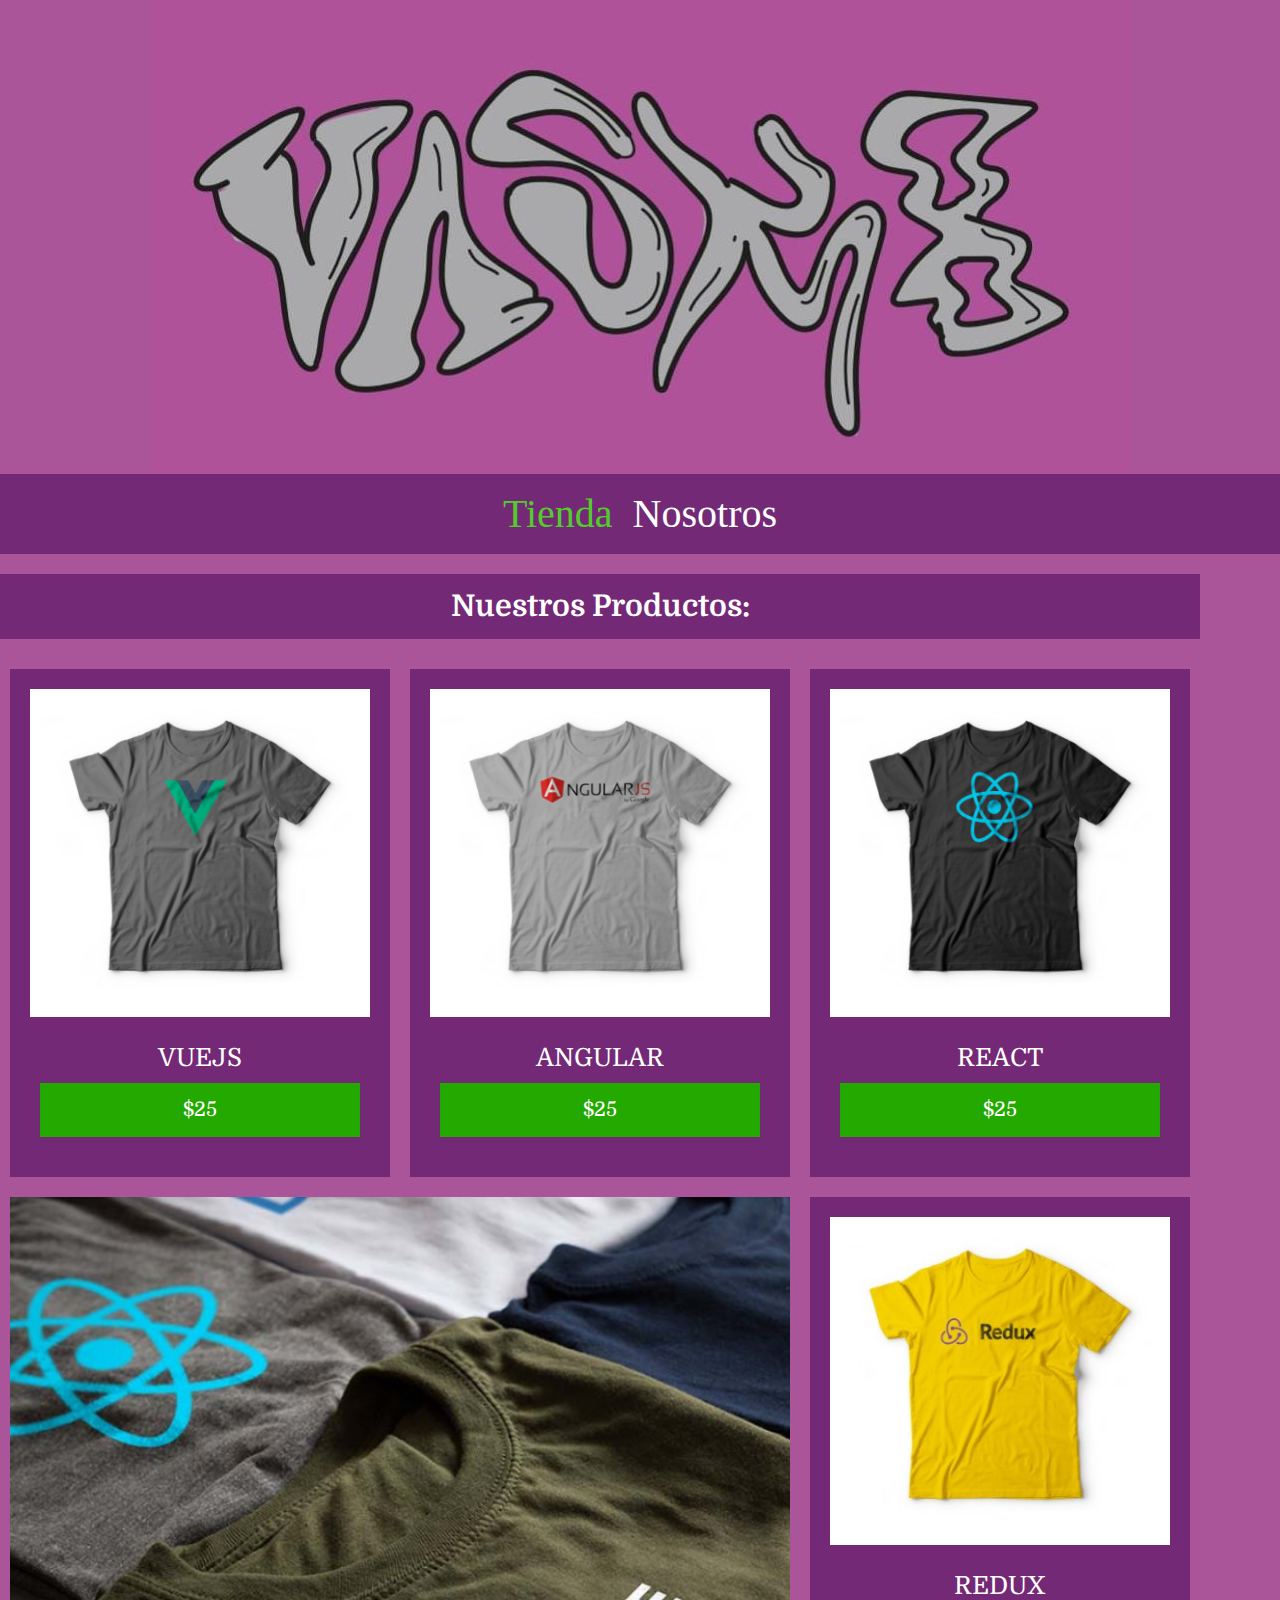
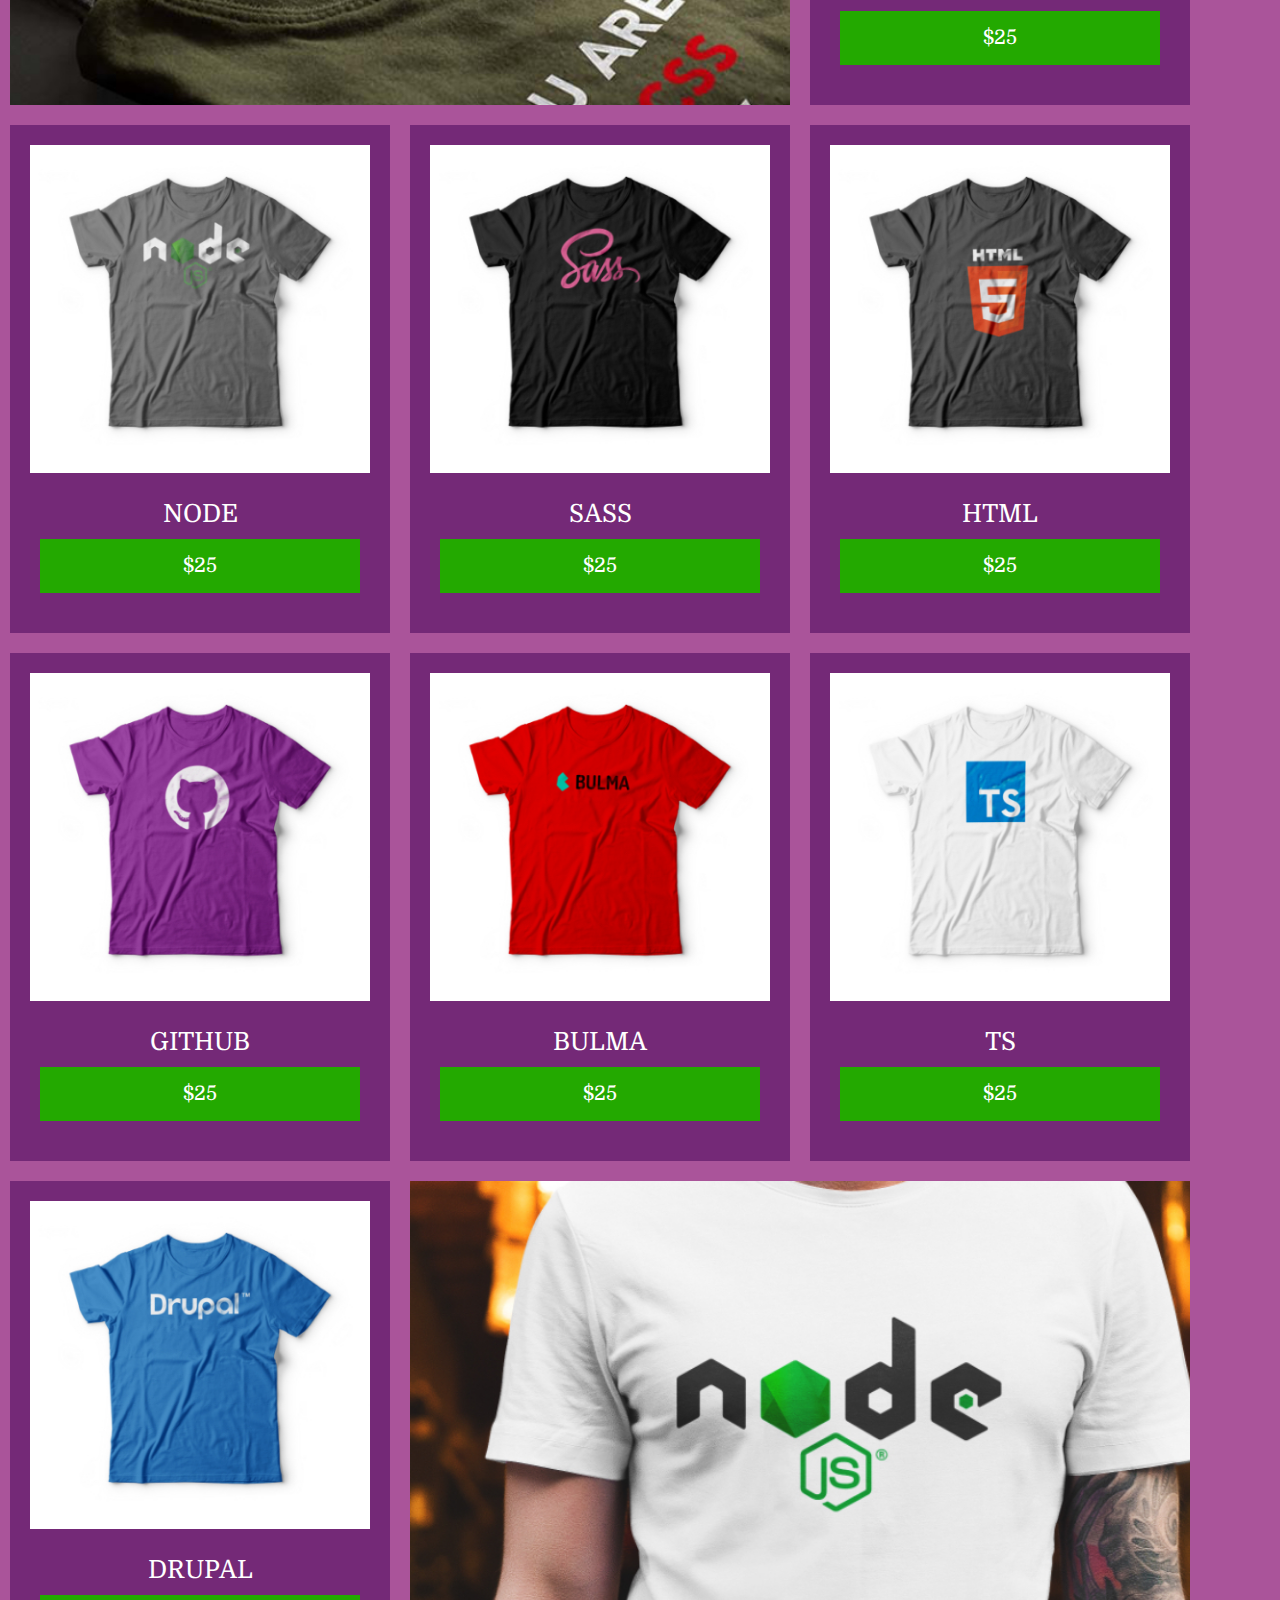
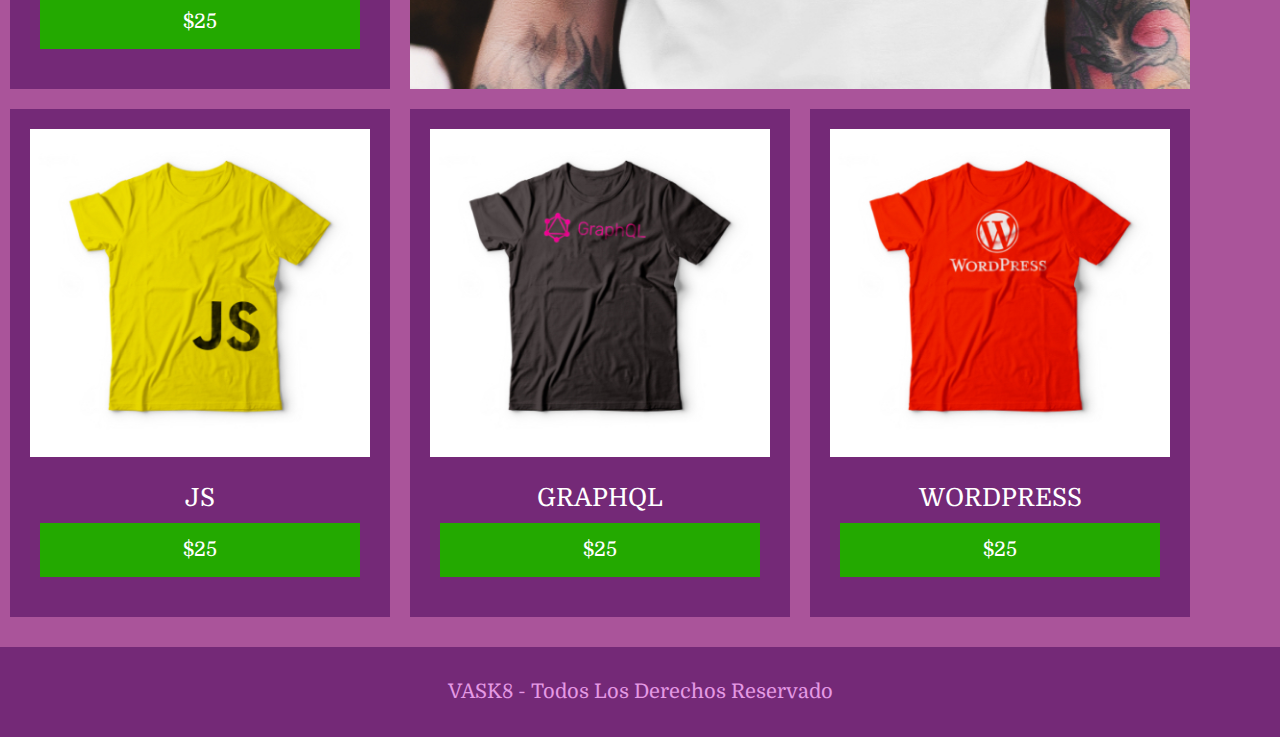
==== commit c7171914: "v1.0.0.0.1" ====
--- a/index.html
+++ b/index.html
@@ -160,7 +160,7 @@
         </div>
     </main>
     <footer class="footer">
-        <p class="footer_text">NGNR - Todos los derechos reservado</p>
+        <p class="footer_text">VASK8 - Todos los derechos reservado</p>
     </footer>
 </body>
 </html>--- a/css/style.css
+++ b/css/style.css
@@ -33,8 +33,7 @@
  }
  .contenedor{
      max-width: 120rem;
-     margin: 0 auto;
-     text-transform: uppercase;
+     /*margin: 0 auto;*/
  }
  /*default color*/
  h1,h2,h3,p{
@@ -44,9 +43,8 @@
      font-style: normal;
  }
  h1 {
-     font-size: 4rem;
+     font-size: 3rem;
      padding: 1rem;
-     color: var(--resaltado3);
  }
  h2{
      font-size: 3.2rem;
@@ -88,7 +86,7 @@
 }
 .navegacion__enlace{
     color: white;
-    font-size: 3rem;
+    font-size: 4rem;
 }
 .navegacion__enlace--activo,
 .navegacion__enlace:hover{
@@ -108,10 +106,10 @@
         grid-template-columns: repeat(3, 1fr);
     }
     .producto__nombre{
-        font-size: 2.8rem;
+        font-size: 2.5rem;
     }
     .producto__precio{
-        font-size: 2.5rem;
+        font-size: 2rem;
         padding: 1.5rem;
     }
 }
@@ -127,7 +125,16 @@
         font-size: 3rem;
     }
 }
-/* productos */
+.titulo{
+    text-transform: capitalize;
+    color: white;
+    background-color: var(--fondo2);
+    display: flex;
+    justify-content: center;
+    padding: 1rem;
+}
+
+/* xd */
 
 .producto{
     background-color: var(--fondo2);
@@ -142,7 +149,7 @@
     }
 }
 .producto__nombre{
-    /*font-size: 2rem;*/
+    text-transform: uppercase;
 }
 .producto__precio{
     /*font-size: 2.8rem;*/
@@ -245,67 +252,61 @@
 
 /*pagina del producto*/
 
-@media (min-width: 1440px ){
-    /*.camisa{*/
-    /*    display: grid;*/
-    /*    grid-template-columns: repeat(2, 1fr);*/
-    /*    column-gap: 1rem;*/
-    /*}*/
+.contenedor__titulo{
+    text-transform: capitalize;
+    color: white;
+    background-color: var(--fondo2);
+    display: flex;
+    justify-content: center;
 }
 .camisa{
     display: grid;
     grid-template-rows: repeat(2,1fr);
-    /*padding: 2rem;*/
-}
+    padding: 2rem;
+}
+/*@media (min-width: 768px){*/
+/*    .camisa{*/
+/*        grid-template-columns: repeat(2,1fr);*/
+/*    }*/
+/*}*/
 .camisa__imagen{
     width: 100%;
-}
-@media (min-width: 768px){
-    .camisa__imagen{
-        width: 100%;
-        /*padding: 2rem;*/
-    }
+    margin: 0 0 -1rem 0;
+}
+.camisa__descripcion{
+
+}
+.camisa__contenido{
+
 }
 .formulario{
-    /*padding: 2rem;*/
-    /*display: grid;*/
-    /*grid-template-columns: repeat(2, 1fr);*/
+    font-family: "Domine", serif;
     gap: 1rem;
-    font-family: "Domine", serif;
-}
-.formulario__bloque{
-
 }
 .formulario__campo{
-    /*border-color: var(--fondo2);*/
-    /*border-width: 1rem;*/
-    /*border-style: solid;*/
-
+    /*border: 1rem solid green;*/
+    display: grid;
+    grid-template-rows: repeat(2, 1fr);
+    grid-gap: 1rem;
+}
+.formulario__campo1{
     border: 1rem solid var(--fondo2);
     background-color: var(--resaltado1);
     font-size: 2rem;
-    padding: 1rem;
-    gap: 2rem;
-    grid-row: 1/2;
-}
-@media (min-width: 768px ){
-    .formulario{
-        grid-template-columns: repeat(2,1fr);
-    }
-    .formulario__submit{
-        grid-column: 1/3;
-    }
-
+}
+.submit{
+    display: grid;
+    grid-template-rows: repeat(1, 1fr);
+    grid-gap: 1rem;
 }
 .formulario__submit{
     background-color: var(--complemento2);
     color: white;
     border: none;
     font-size: 2rem;
-    padding: 2rem;
     font-family: "Domine", serif;
     transition: .3s ease;
-    /*grid-column: 1/3;*/
+    padding: 2rem;
 }
 .formulario__submit:hover{
     cursor: pointer;
